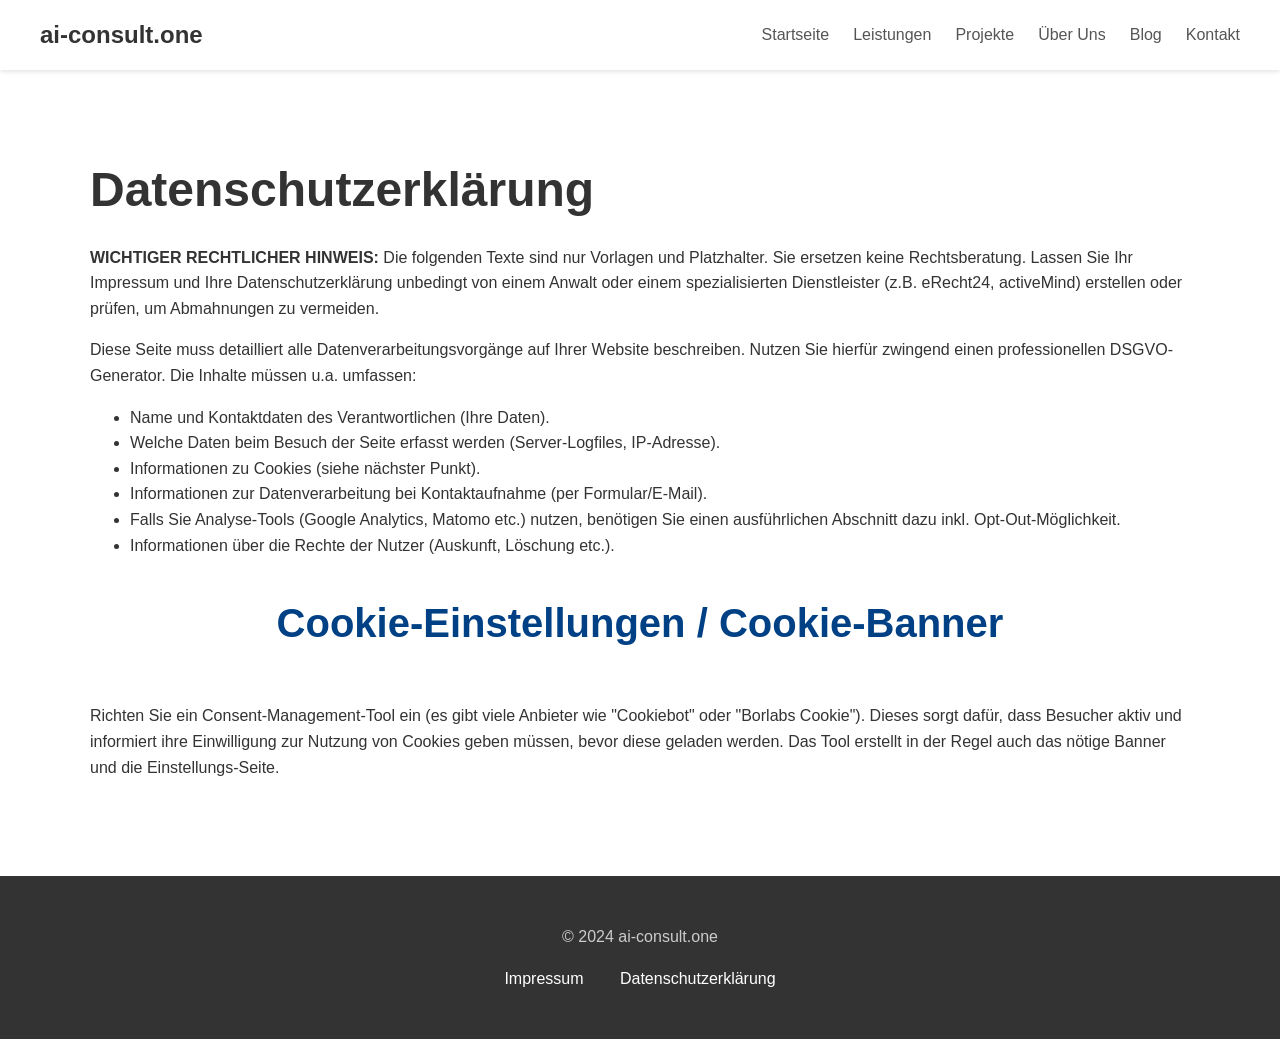
==== datenschutz.html @ 8552af0c "feat: Create initial website for ai-consult.one This commit introduces the complete initial version " ====
<!DOCTYPE html>
<html lang="de">
<head>
    <meta charset="UTF-8">
    <meta name="viewport" content="width=device-width, initial-scale=1.0">
    <title>Datenschutzerklärung - ai-consult.one</title>
    <link rel="stylesheet" href="style.css">
</head>
<body class="legal-page">
    <header>
        <nav>
            <div class="logo"><a href="index.html">ai-consult.one</a></div>
            <ul>
                <li><a href="index.html#home">Startseite</a></li>
                <li><a href="index.html#services">Leistungen</a></li>
                <li><a href="index.html#projects">Projekte</a></li>
                <li><a href="index.html#about">Über Uns</a></li>
                <li><a href="index.html#blog">Blog</a></li>
                <li><a href="index.html#contact">Kontakt</a></li>
            </ul>
        </nav>
    </header>

    <main>
        <section>
            <h1>Datenschutzerklärung</h1>
            <p><strong>WICHTIGER RECHTLICHER HINWEIS:</strong> Die folgenden Texte sind nur Vorlagen und Platzhalter. Sie ersetzen keine Rechtsberatung. Lassen Sie Ihr Impressum und Ihre Datenschutzerklärung unbedingt von einem Anwalt oder einem spezialisierten Dienstleister (z.B. eRecht24, activeMind) erstellen oder prüfen, um Abmahnungen zu vermeiden.</p>

            <p>Diese Seite muss detailliert alle Datenverarbeitungsvorgänge auf Ihrer Website beschreiben. Nutzen Sie hierfür zwingend einen professionellen DSGVO-Generator. Die Inhalte müssen u.a. umfassen:</p>
            <ul>
                <li>Name und Kontaktdaten des Verantwortlichen (Ihre Daten).</li>
                <li>Welche Daten beim Besuch der Seite erfasst werden (Server-Logfiles, IP-Adresse).</li>
                <li>Informationen zu Cookies (siehe nächster Punkt).</li>
                <li>Informationen zur Datenverarbeitung bei Kontaktaufnahme (per Formular/E-Mail).</li>
                <li>Falls Sie Analyse-Tools (Google Analytics, Matomo etc.) nutzen, benötigen Sie einen ausführlichen Abschnitt dazu inkl. Opt-Out-Möglichkeit.</li>
                <li>Informationen über die Rechte der Nutzer (Auskunft, Löschung etc.).</li>
            </ul>

            <h2>Cookie-Einstellungen / Cookie-Banner</h2>
            <p>Richten Sie ein Consent-Management-Tool ein (es gibt viele Anbieter wie "Cookiebot" oder "Borlabs Cookie"). Dieses sorgt dafür, dass Besucher aktiv und informiert ihre Einwilligung zur Nutzung von Cookies geben müssen, bevor diese geladen werden. Das Tool erstellt in der Regel auch das nötige Banner und die Einstellungs-Seite.</p>
        </section>
    </main>

    <footer>
        <p>&copy; 2024 ai-consult.one</p>
        <ul>
            <li><a href="impressum.html">Impressum</a></li>
            <li><a href="datenschutz.html">Datenschutzerklärung</a></li>
        </ul>
    </footer>
</body>
</html>
---- style.css ----
/* General Body Styles */
body {
    font-family: -apple-system, BlinkMacSystemFont, "Segoe UI", Roboto, "Helvetica Neue", Arial, sans-serif;
    margin: 0;
    line-height: 1.6;
    color: #333;
    background-color: #f4f4f4;
}

/* Header & Navigation */
header {
    background: #fff;
    color: #333;
    padding: 1rem 0;
    position: fixed;
    width: 100%;
    top: 0;
    z-index: 1000;
    box-shadow: 0 2px 4px rgba(0,0,0,0.1);
    transition: background-color 0.3s;
}

nav {
    display: flex;
    justify-content: space-between;
    align-items: center;
    max-width: 1200px;
    margin: auto;
    padding: 0 2rem;
}

nav .logo {
    font-size: 1.5rem;
    font-weight: bold;
}

nav .logo a {
    color: #333;
    text-decoration: none;
}

nav ul {
    list-style: none;
    display: flex;
    gap: 1.5rem;
    margin: 0;
    padding: 0;
}

nav ul li a {
    color: #555;
    text-decoration: none;
    font-weight: 500;
    transition: color 0.3s;
}

nav ul li a:hover {
    color: #007bff;
}

/* Main Content */
main {
    padding-top: 80px; /* Adjust for fixed header */
    background-color: #fff;
}

section {
    padding: 5rem 2rem;
    max-width: 1100px;
    margin: auto;
}

section:nth-of-type(even) {
    background-color: #f9f9f9;
}

h1 {
    font-size: 3rem;
    margin-bottom: 1rem;
}

h2 {
    font-size: 2.5rem;
    text-align: center;
    margin-bottom: 3rem;
    color: #004085;
}

h3 {
    font-size: 1.75rem;
    color: #333;
}

.sub-headline {
    font-size: 1.25rem;
    color: #555;
    max-width: 800px;
    margin: 0 auto 3rem auto;
    text-align: center;
}

/* Home Section Specifics */
#home {
    text-align: center;
}

.core-services {
    display: flex;
    gap: 2rem;
    justify-content: center;
    text-align: left;
    margin: 4rem 0;
}

.core-services .service {
    background: #fff;
    padding: 2rem;
    border-radius: 8px;
    box-shadow: 0 4px 12px rgba(0,0,0,0.08);
    flex: 1;
    max-width: 320px;
}

.core-services .service a {
    color: #007bff;
    text-decoration: none;
    font-weight: bold;
}

.social-proof {
    margin: 3rem 0;
    font-style: italic;
    color: #555;
}

.social-proof blockquote {
    font-size: 1.2rem;
    border-left: 3px solid #007bff;
    padding-left: 1.5rem;
    margin: 0 auto 1rem auto;
    max-width: 700px;
}

.social-proof .customer-logos {
    margin-top: 2rem;
    filter: grayscale(100%);
    opacity: 0.7;
}

.cta-button {
    display: inline-block;
    background: #007bff;
    color: #fff;
    padding: 1rem 2.5rem;
    text-decoration: none;
    border-radius: 5px;
    margin-top: 2rem;
    font-size: 1.1rem;
    font-weight: bold;
    transition: background-color 0.3s, transform 0.3s;
}

.cta-button:hover {
    background-color: #0056b3;
    transform: translateY(-2px);
}

/* Services Section */
#services .service-detail {
    margin-bottom: 3rem;
    padding: 2rem;
    background: #fff;
    border-radius: 5px;
}

/* Projects Section */
.case-study {
    background: #fff;
    padding: 2rem;
    border-left: 5px solid #007bff;
    border-radius: 5px;
}

.case-study p {
    margin-bottom: 0.5rem;
}

/* About Section */
#about .process ol {
    list-style-position: inside;
    padding-left: 0;
}

/* Blog Section */
#blog .blog-posts {
    display: flex;
    gap: 2rem;
    justify-content: center;
}

#blog .blog-posts article {
    background: #fff;
    padding: 1.5rem;
    border-radius: 5px;
    box-shadow: 0 2px 5px rgba(0,0,0,0.05);
    flex: 1;
}

/* Contact Section */
#contact {
    text-align: center;
}

/* Footer */
footer {
    background: #333;
    color: #ccc;
    text-align: center;
    padding: 2rem 0;
}

footer ul {
    list-style: none;
    padding: 0;
    margin-top: 1rem;
}

footer ul li {
    display: inline;
    margin: 0 1rem;
}

footer a {
    color: #fff;
    text-decoration: none;
    transition: color 0.3s;
}

footer a:hover {
    color: #007bff;
}

/* Styles for Impressum/Datenschutz */
body.legal-page main {
    background-color: #fff;
}
.legal-page section {
    padding-top: 2rem;
}
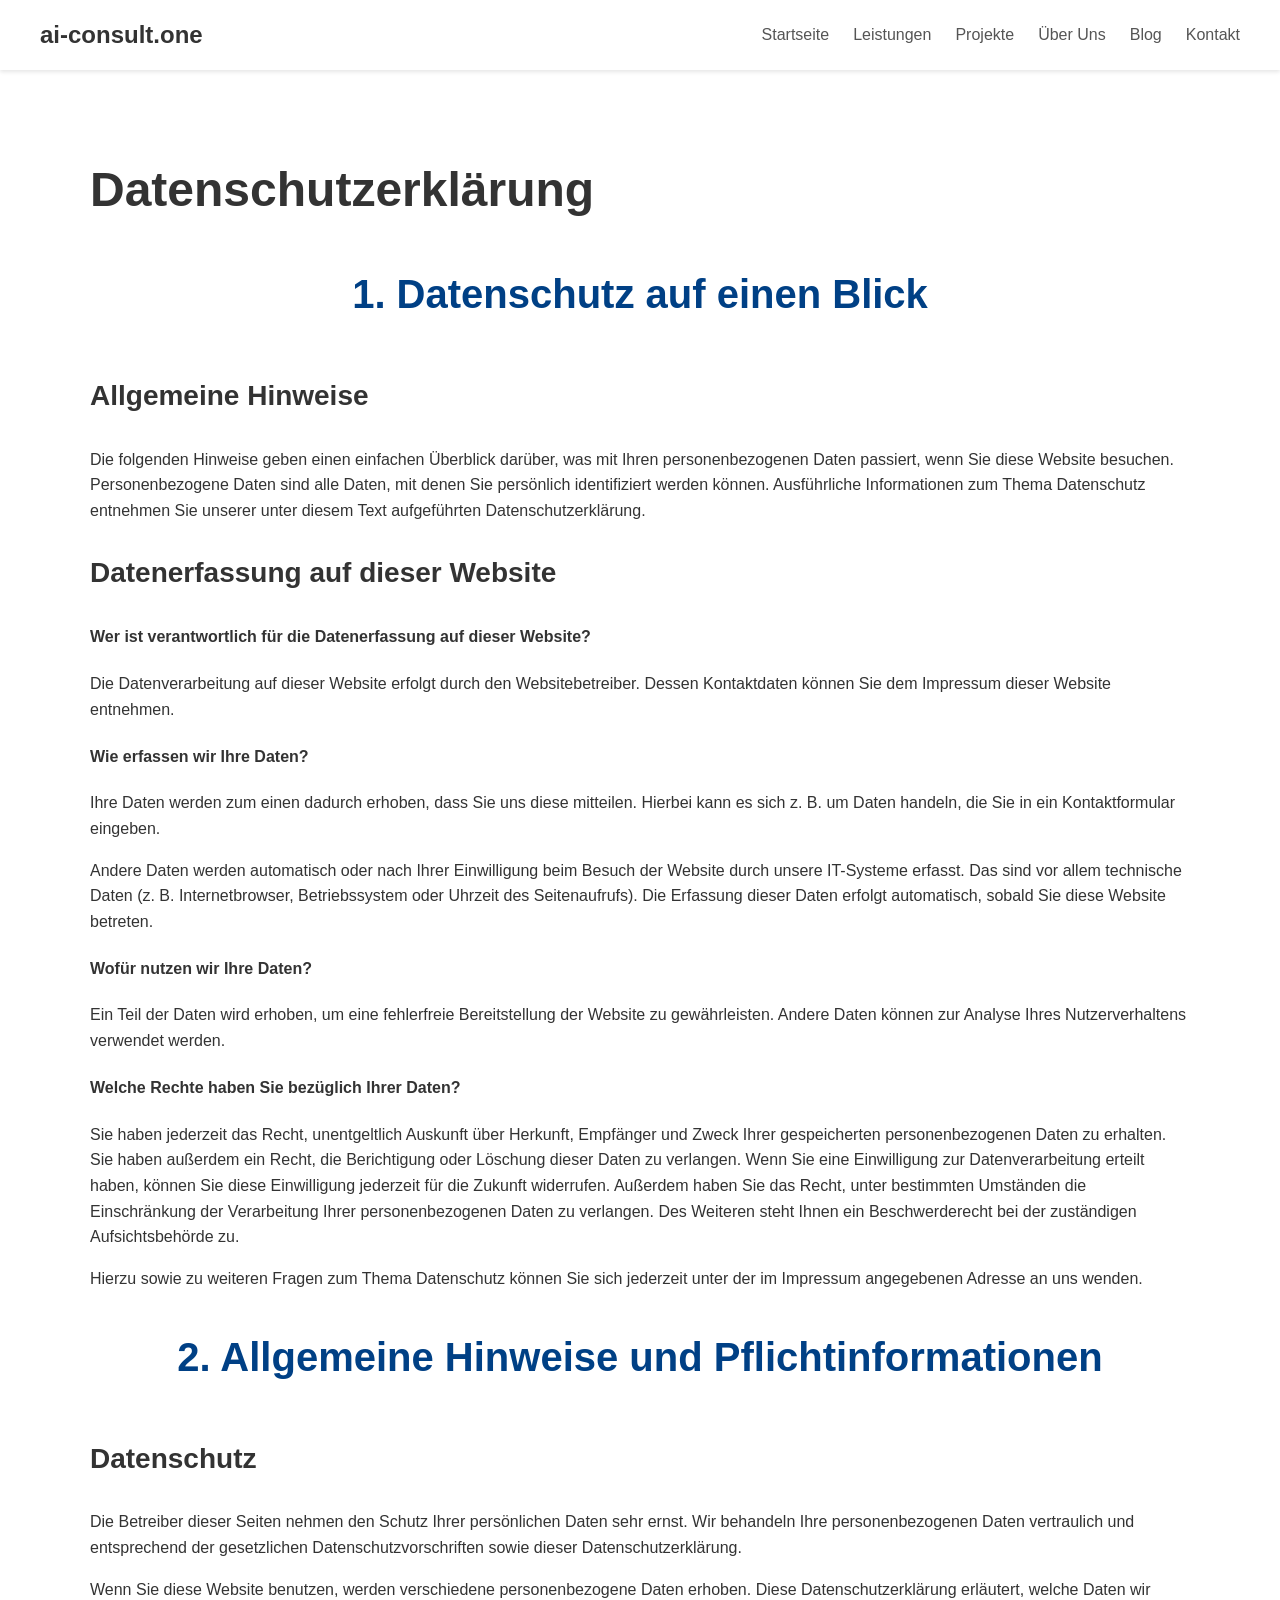
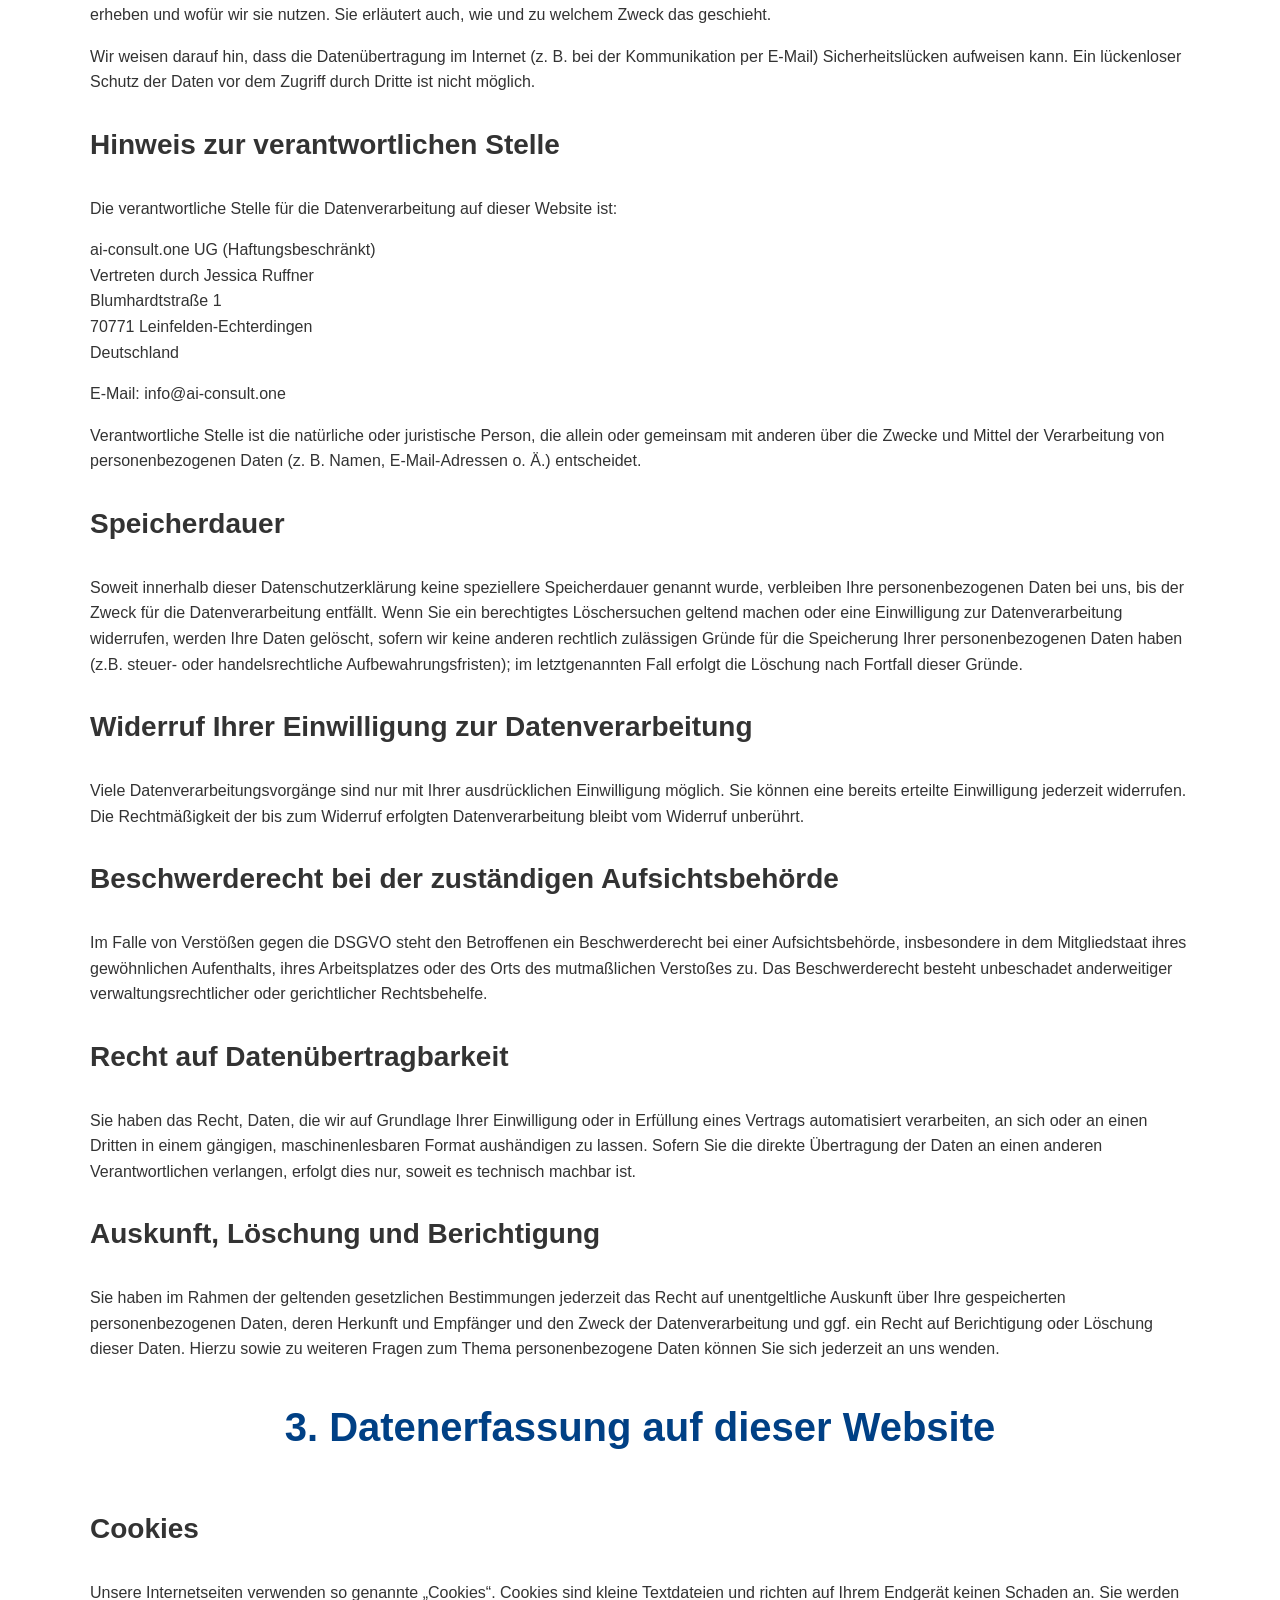
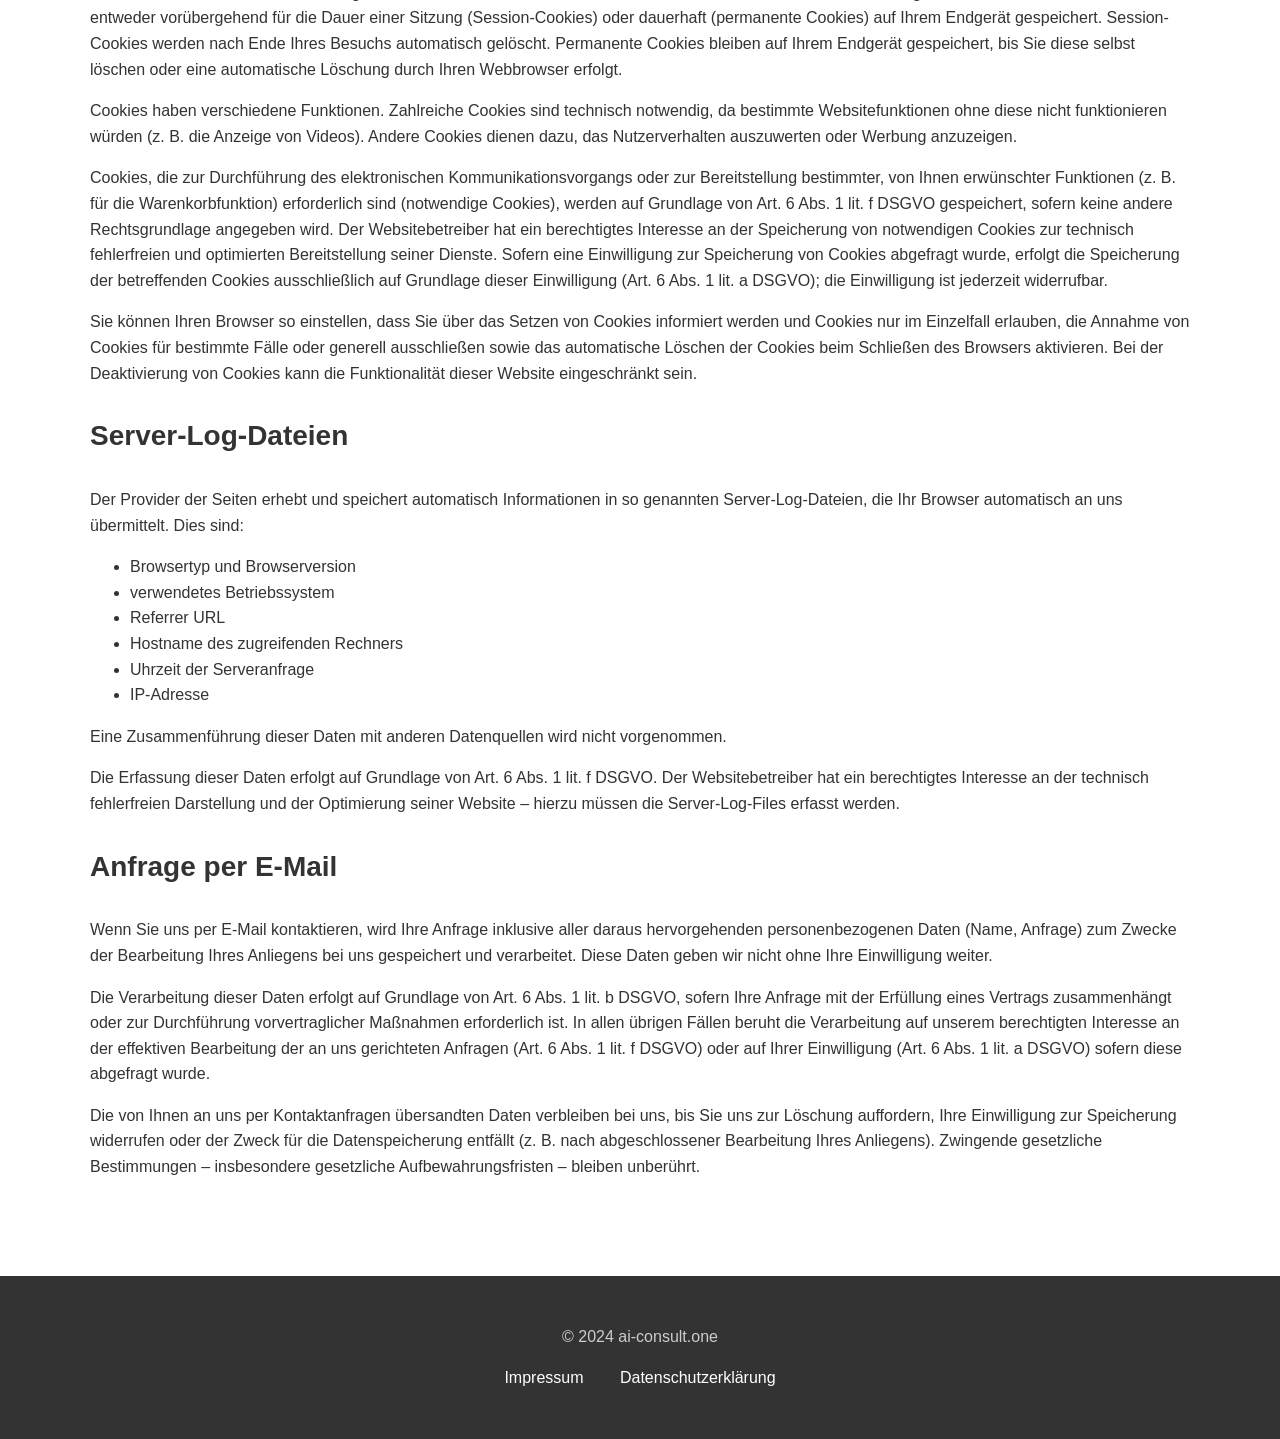
==== commit cdd6b02b: "feat: Implement cookie banner and privacy policy - Adds a cookie consent banner that appears for new" ====
--- a/datenschutz.html
+++ b/datenschutz.html
@@ -10,7 +10,7 @@
     <header>
         <nav>
             <div class="logo"><a href="index.html">ai-consult.one</a></div>
-            <ul>
+            <ul class="nav-links">
                 <li><a href="index.html#home">Startseite</a></li>
                 <li><a href="index.html#services">Leistungen</a></li>
                 <li><a href="index.html#projects">Projekte</a></li>
@@ -18,26 +18,94 @@
                 <li><a href="index.html#blog">Blog</a></li>
                 <li><a href="index.html#contact">Kontakt</a></li>
             </ul>
+            <button class="hamburger" id="hamburger-menu">
+                <span></span>
+                <span></span>
+                <span></span>
+            </button>
         </nav>
     </header>
 
     <main>
         <section>
             <h1>Datenschutzerklärung</h1>
-            <p><strong>WICHTIGER RECHTLICHER HINWEIS:</strong> Die folgenden Texte sind nur Vorlagen und Platzhalter. Sie ersetzen keine Rechtsberatung. Lassen Sie Ihr Impressum und Ihre Datenschutzerklärung unbedingt von einem Anwalt oder einem spezialisierten Dienstleister (z.B. eRecht24, activeMind) erstellen oder prüfen, um Abmahnungen zu vermeiden.</p>
 
-            <p>Diese Seite muss detailliert alle Datenverarbeitungsvorgänge auf Ihrer Website beschreiben. Nutzen Sie hierfür zwingend einen professionellen DSGVO-Generator. Die Inhalte müssen u.a. umfassen:</p>
+            <h2>1. Datenschutz auf einen Blick</h2>
+            <h3>Allgemeine Hinweise</h3>
+            <p>Die folgenden Hinweise geben einen einfachen Überblick darüber, was mit Ihren personenbezogenen Daten passiert, wenn Sie diese Website besuchen. Personenbezogene Daten sind alle Daten, mit denen Sie persönlich identifiziert werden können. Ausführliche Informationen zum Thema Datenschutz entnehmen Sie unserer unter diesem Text aufgeführten Datenschutzerklärung.</p>
+
+            <h3>Datenerfassung auf dieser Website</h3>
+            <h4>Wer ist verantwortlich für die Datenerfassung auf dieser Website?</h4>
+            <p>Die Datenverarbeitung auf dieser Website erfolgt durch den Websitebetreiber. Dessen Kontaktdaten können Sie dem Impressum dieser Website entnehmen.</p>
+
+            <h4>Wie erfassen wir Ihre Daten?</h4>
+            <p>Ihre Daten werden zum einen dadurch erhoben, dass Sie uns diese mitteilen. Hierbei kann es sich z. B. um Daten handeln, die Sie in ein Kontaktformular eingeben.</p>
+            <p>Andere Daten werden automatisch oder nach Ihrer Einwilligung beim Besuch der Website durch unsere IT-Systeme erfasst. Das sind vor allem technische Daten (z. B. Internetbrowser, Betriebssystem oder Uhrzeit des Seitenaufrufs). Die Erfassung dieser Daten erfolgt automatisch, sobald Sie diese Website betreten.</p>
+
+            <h4>Wofür nutzen wir Ihre Daten?</h4>
+            <p>Ein Teil der Daten wird erhoben, um eine fehlerfreie Bereitstellung der Website zu gewährleisten. Andere Daten können zur Analyse Ihres Nutzerverhaltens verwendet werden.</p>
+
+            <h4>Welche Rechte haben Sie bezüglich Ihrer Daten?</h4>
+            <p>Sie haben jederzeit das Recht, unentgeltlich Auskunft über Herkunft, Empfänger und Zweck Ihrer gespeicherten personenbezogenen Daten zu erhalten. Sie haben außerdem ein Recht, die Berichtigung oder Löschung dieser Daten zu verlangen. Wenn Sie eine Einwilligung zur Datenverarbeitung erteilt haben, können Sie diese Einwilligung jederzeit für die Zukunft widerrufen. Außerdem haben Sie das Recht, unter bestimmten Umständen die Einschränkung der Verarbeitung Ihrer personenbezogenen Daten zu verlangen. Des Weiteren steht Ihnen ein Beschwerderecht bei der zuständigen Aufsichtsbehörde zu.</p>
+            <p>Hierzu sowie zu weiteren Fragen zum Thema Datenschutz können Sie sich jederzeit unter der im Impressum angegebenen Adresse an uns wenden.</p>
+
+            <h2>2. Allgemeine Hinweise und Pflicht­informationen</h2>
+            <h3>Datenschutz</h3>
+            <p>Die Betreiber dieser Seiten nehmen den Schutz Ihrer persönlichen Daten sehr ernst. Wir behandeln Ihre personenbezogenen Daten vertraulich und entsprechend der gesetzlichen Datenschutzvorschriften sowie dieser Datenschutzerklärung.</p>
+            <p>Wenn Sie diese Website benutzen, werden verschiedene personenbezogene Daten erhoben. Diese Datenschutzerklärung erläutert, welche Daten wir erheben und wofür wir sie nutzen. Sie erläutert auch, wie und zu welchem Zweck das geschieht.</p>
+            <p>Wir weisen darauf hin, dass die Datenübertragung im Internet (z. B. bei der Kommunikation per E-Mail) Sicherheitslücken aufweisen kann. Ein lückenloser Schutz der Daten vor dem Zugriff durch Dritte ist nicht möglich.</p>
+
+            <h3>Hinweis zur verantwortlichen Stelle</h3>
+            <p>Die verantwortliche Stelle für die Datenverarbeitung auf dieser Website ist:</p>
+            <p>
+                ai-consult.one UG (Haftungsbeschränkt)<br>
+                Vertreten durch Jessica Ruffner<br>
+                Blumhardtstraße 1<br>
+                70771 Leinfelden-Echterdingen<br>
+                Deutschland
+            </p>
+            <p>E-Mail: info@ai-consult.one</p>
+            <p>Verantwortliche Stelle ist die natürliche oder juristische Person, die allein oder gemeinsam mit anderen über die Zwecke und Mittel der Verarbeitung von personenbezogenen Daten (z. B. Namen, E-Mail-Adressen o. Ä.) entscheidet.</p>
+
+            <h3>Speicherdauer</h3>
+            <p>Soweit innerhalb dieser Datenschutzerklärung keine speziellere Speicherdauer genannt wurde, verbleiben Ihre personenbezogenen Daten bei uns, bis der Zweck für die Datenverarbeitung entfällt. Wenn Sie ein berechtigtes Löschersuchen geltend machen oder eine Einwilligung zur Datenverarbeitung widerrufen, werden Ihre Daten gelöscht, sofern wir keine anderen rechtlich zulässigen Gründe für die Speicherung Ihrer personenbezogenen Daten haben (z.B. steuer- oder handelsrechtliche Aufbewahrungsfristen); im letztgenannten Fall erfolgt die Löschung nach Fortfall dieser Gründe.</p>
+
+            <h3>Widerruf Ihrer Einwilligung zur Datenverarbeitung</h3>
+            <p>Viele Datenverarbeitungsvorgänge sind nur mit Ihrer ausdrücklichen Einwilligung möglich. Sie können eine bereits erteilte Einwilligung jederzeit widerrufen. Die Rechtmäßigkeit der bis zum Widerruf erfolgten Datenverarbeitung bleibt vom Widerruf unberührt.</p>
+
+            <h3>Beschwerderecht bei der zuständigen Aufsichtsbehörde</h3>
+            <p>Im Falle von Verstößen gegen die DSGVO steht den Betroffenen ein Beschwerderecht bei einer Aufsichtsbehörde, insbesondere in dem Mitgliedstaat ihres gewöhnlichen Aufenthalts, ihres Arbeitsplatzes oder des Orts des mutmaßlichen Verstoßes zu. Das Beschwerderecht besteht unbeschadet anderweitiger verwaltungsrechtlicher oder gerichtlicher Rechtsbehelfe.</p>
+
+            <h3>Recht auf Datenübertragbarkeit</h3>
+            <p>Sie haben das Recht, Daten, die wir auf Grundlage Ihrer Einwilligung oder in Erfüllung eines Vertrags automatisiert verarbeiten, an sich oder an einen Dritten in einem gängigen, maschinenlesbaren Format aushändigen zu lassen. Sofern Sie die direkte Übertragung der Daten an einen anderen Verantwortlichen verlangen, erfolgt dies nur, soweit es technisch machbar ist.</p>
+
+            <h3>Auskunft, Löschung und Berichtigung</h3>
+            <p>Sie haben im Rahmen der geltenden gesetzlichen Bestimmungen jederzeit das Recht auf unentgeltliche Auskunft über Ihre gespeicherten personenbezogenen Daten, deren Herkunft und Empfänger und den Zweck der Datenverarbeitung und ggf. ein Recht auf Berichtigung oder Löschung dieser Daten. Hierzu sowie zu weiteren Fragen zum Thema personenbezogene Daten können Sie sich jederzeit an uns wenden.</p>
+
+            <h2>3. Datenerfassung auf dieser Website</h2>
+            <h3>Cookies</h3>
+            <p>Unsere Internetseiten verwenden so genannte „Cookies“. Cookies sind kleine Textdateien und richten auf Ihrem Endgerät keinen Schaden an. Sie werden entweder vorübergehend für die Dauer einer Sitzung (Session-Cookies) oder dauerhaft (permanente Cookies) auf Ihrem Endgerät gespeichert. Session-Cookies werden nach Ende Ihres Besuchs automatisch gelöscht. Permanente Cookies bleiben auf Ihrem Endgerät gespeichert, bis Sie diese selbst löschen oder eine automatische Löschung durch Ihren Webbrowser erfolgt.</p>
+            <p>Cookies haben verschiedene Funktionen. Zahlreiche Cookies sind technisch notwendig, da bestimmte Websitefunktionen ohne diese nicht funktionieren würden (z. B. die Anzeige von Videos). Andere Cookies dienen dazu, das Nutzerverhalten auszuwerten oder Werbung anzuzeigen.</p>
+            <p>Cookies, die zur Durchführung des elektronischen Kommunikationsvorgangs oder zur Bereitstellung bestimmter, von Ihnen erwünschter Funktionen (z. B. für die Warenkorbfunktion) erforderlich sind (notwendige Cookies), werden auf Grundlage von Art. 6 Abs. 1 lit. f DSGVO gespeichert, sofern keine andere Rechtsgrundlage angegeben wird. Der Websitebetreiber hat ein berechtigtes Interesse an der Speicherung von notwendigen Cookies zur technisch fehlerfreien und optimierten Bereitstellung seiner Dienste. Sofern eine Einwilligung zur Speicherung von Cookies abgefragt wurde, erfolgt die Speicherung der betreffenden Cookies ausschließlich auf Grundlage dieser Einwilligung (Art. 6 Abs. 1 lit. a DSGVO); die Einwilligung ist jederzeit widerrufbar.</p>
+            <p>Sie können Ihren Browser so einstellen, dass Sie über das Setzen von Cookies informiert werden und Cookies nur im Einzelfall erlauben, die Annahme von Cookies für bestimmte Fälle oder generell ausschließen sowie das automatische Löschen der Cookies beim Schließen des Browsers aktivieren. Bei der Deaktivierung von Cookies kann die Funktionalität dieser Website eingeschränkt sein.</p>
+
+            <h3>Server-Log-Dateien</h3>
+            <p>Der Provider der Seiten erhebt und speichert automatisch Informationen in so genannten Server-Log-Dateien, die Ihr Browser automatisch an uns übermittelt. Dies sind:</p>
             <ul>
-                <li>Name und Kontaktdaten des Verantwortlichen (Ihre Daten).</li>
-                <li>Welche Daten beim Besuch der Seite erfasst werden (Server-Logfiles, IP-Adresse).</li>
-                <li>Informationen zu Cookies (siehe nächster Punkt).</li>
-                <li>Informationen zur Datenverarbeitung bei Kontaktaufnahme (per Formular/E-Mail).</li>
-                <li>Falls Sie Analyse-Tools (Google Analytics, Matomo etc.) nutzen, benötigen Sie einen ausführlichen Abschnitt dazu inkl. Opt-Out-Möglichkeit.</li>
-                <li>Informationen über die Rechte der Nutzer (Auskunft, Löschung etc.).</li>
+                <li>Browsertyp und Browserversion</li>
+                <li>verwendetes Betriebssystem</li>
+                <li>Referrer URL</li>
+                <li>Hostname des zugreifenden Rechners</li>
+                <li>Uhrzeit der Serveranfrage</li>
+                <li>IP-Adresse</li>
             </ul>
+            <p>Eine Zusammenführung dieser Daten mit anderen Datenquellen wird nicht vorgenommen.</p>
+            <p>Die Erfassung dieser Daten erfolgt auf Grundlage von Art. 6 Abs. 1 lit. f DSGVO. Der Websitebetreiber hat ein berechtigtes Interesse an der technisch fehlerfreien Darstellung und der Optimierung seiner Website – hierzu müssen die Server-Log-Files erfasst werden.</p>
 
-            <h2>Cookie-Einstellungen / Cookie-Banner</h2>
-            <p>Richten Sie ein Consent-Management-Tool ein (es gibt viele Anbieter wie "Cookiebot" oder "Borlabs Cookie"). Dieses sorgt dafür, dass Besucher aktiv und informiert ihre Einwilligung zur Nutzung von Cookies geben müssen, bevor diese geladen werden. Das Tool erstellt in der Regel auch das nötige Banner und die Einstellungs-Seite.</p>
+            <h3>Anfrage per E-Mail</h3>
+            <p>Wenn Sie uns per E-Mail kontaktieren, wird Ihre Anfrage inklusive aller daraus hervorgehenden personenbezogenen Daten (Name, Anfrage) zum Zwecke der Bearbeitung Ihres Anliegens bei uns gespeichert und verarbeitet. Diese Daten geben wir nicht ohne Ihre Einwilligung weiter.</p>
+            <p>Die Verarbeitung dieser Daten erfolgt auf Grundlage von Art. 6 Abs. 1 lit. b DSGVO, sofern Ihre Anfrage mit der Erfüllung eines Vertrags zusammenhängt oder zur Durchführung vorvertraglicher Maßnahmen erforderlich ist. In allen übrigen Fällen beruht die Verarbeitung auf unserem berechtigten Interesse an der effektiven Bearbeitung der an uns gerichteten Anfragen (Art. 6 Abs. 1 lit. f DSGVO) oder auf Ihrer Einwilligung (Art. 6 Abs. 1 lit. a DSGVO) sofern diese abgefragt wurde.</p>
+            <p>Die von Ihnen an uns per Kontaktanfragen übersandten Daten verbleiben bei uns, bis Sie uns zur Löschung auffordern, Ihre Einwilligung zur Speicherung widerrufen oder der Zweck für die Datenspeicherung entfällt (z. B. nach abgeschlossener Bearbeitung Ihres Anliegens). Zwingende gesetzliche Bestimmungen – insbesondere gesetzliche Aufbewahrungsfristen – bleiben unberührt.</p>
         </section>
     </main>
 
--- a/style.css
+++ b/style.css
@@ -247,3 +247,192 @@
 .legal-page section {
     padding-top: 2rem;
 }
+
+/* Custom Helper Classes */
+.text-center {
+    text-align: center;
+}
+
+.mb-3 {
+    margin-bottom: 3rem !important;
+}
+
+.mt-3 {
+    margin-top: 3rem !important;
+}
+
+/* Component-specific Styles */
+.flex-container {
+    display: flex;
+    gap: 2rem;
+    justify-content: center;
+    flex-wrap: wrap;
+}
+
+#projects .case-study {
+    flex: 1;
+    max-width: 400px;
+    border: 1px solid #ddd;
+    border-radius: 8px;
+    padding: 2rem;
+    box-shadow: 0 2px 5px rgba(0,0,0,0.05);
+}
+
+.process-list {
+    display: flex;
+    flex-wrap: wrap;
+    gap: 1rem;
+    list-style: none;
+    padding: 0;
+    justify-content: center;
+}
+
+.process-list li {
+    flex: 1;
+    min-width: 280px;
+    background: #f9f9f9;
+    padding: 1.5rem;
+    border-radius: 8px;
+    border: 1px solid #eee;
+}
+
+#about .process-list li {
+    max-width: 400px;
+}
+
+#contact .process-list li {
+    max-width: 320px;
+}
+
+.info-box {
+    background-color: #e9ecef;
+    padding: 1.5rem;
+    border-radius: 8px;
+    margin-top: 3rem;
+}
+
+.info-box p {
+    margin: 0;
+}
+
+
+/* Mobile Navigation Styles */
+.hamburger {
+    display: none;
+    cursor: pointer;
+    background: none;
+    border: none;
+    padding: 0;
+}
+
+.hamburger span {
+    display: block;
+    width: 25px;
+    height: 3px;
+    margin: 5px 0;
+    background-color: #333;
+    transition: all 0.3s ease-in-out;
+}
+
+/* Media Query for Mobile Responsiveness */
+@media (max-width: 768px) {
+    nav .nav-links {
+        display: none;
+        flex-direction: column;
+        width: 100%;
+        position: absolute;
+        top: 70px; /* Height of the header */
+        left: 0;
+        background-color: #fff;
+        box-shadow: 0 4px 8px rgba(0,0,0,0.1);
+    }
+
+    nav .nav-links.nav-active {
+        display: flex;
+    }
+
+    nav .nav-links li {
+        text-align: center;
+        padding: 1rem 0;
+        width: 100%;
+        border-top: 1px solid #f4f4f4;
+    }
+
+    nav .hamburger {
+        display: block;
+    }
+
+    /* Hamburger animation to 'X' */
+    .hamburger.is-active span:nth-child(1) {
+        transform: translateY(8px) rotate(45deg);
+    }
+    .hamburger.is-active span:nth-child(2) {
+        opacity: 0;
+    }
+    .hamburger.is-active span:nth-child(3) {
+        transform: translateY(-8px) rotate(-45deg);
+    }
+
+    /* General layout adjustments */
+    h1 {
+        font-size: 2.2rem;
+    }
+
+    h2 {
+        font-size: 2rem;
+    }
+
+    section {
+        padding: 3rem 1rem;
+    }
+
+    /* Stack multi-column elements */
+    .core-services,
+    #blog .blog-posts {
+        flex-direction: column;
+        gap: 1.5rem;
+    }
+}
+
+/* Cookie Banner */
+#cookie-banner {
+    position: fixed;
+    bottom: 0;
+    left: 0;
+    width: 100%;
+    background: #222;
+    color: #fff;
+    padding: 1.5rem;
+    text-align: center;
+    z-index: 1001;
+    display: none; /* Initially hidden */
+    box-shadow: 0 -2px 10px rgba(0,0,0,0.2);
+    align-items: center;
+    justify-content: center;
+}
+
+#cookie-banner p {
+    margin: 0 1rem 0 0;
+    display: inline-block;
+    max-width: 70%;
+}
+
+#cookie-banner a {
+    color: #007bff;
+    text-decoration: underline;
+}
+
+#cookie-banner button {
+    background: #007bff;
+    color: #fff;
+    border: none;
+    padding: 0.8rem 1.5rem;
+    border-radius: 5px;
+    cursor: pointer;
+    font-size: 1rem;
+    transition: background-color 0.3s;
+}
+
+#cookie-banner button:hover {
+    background-color: #0056b3;
+}
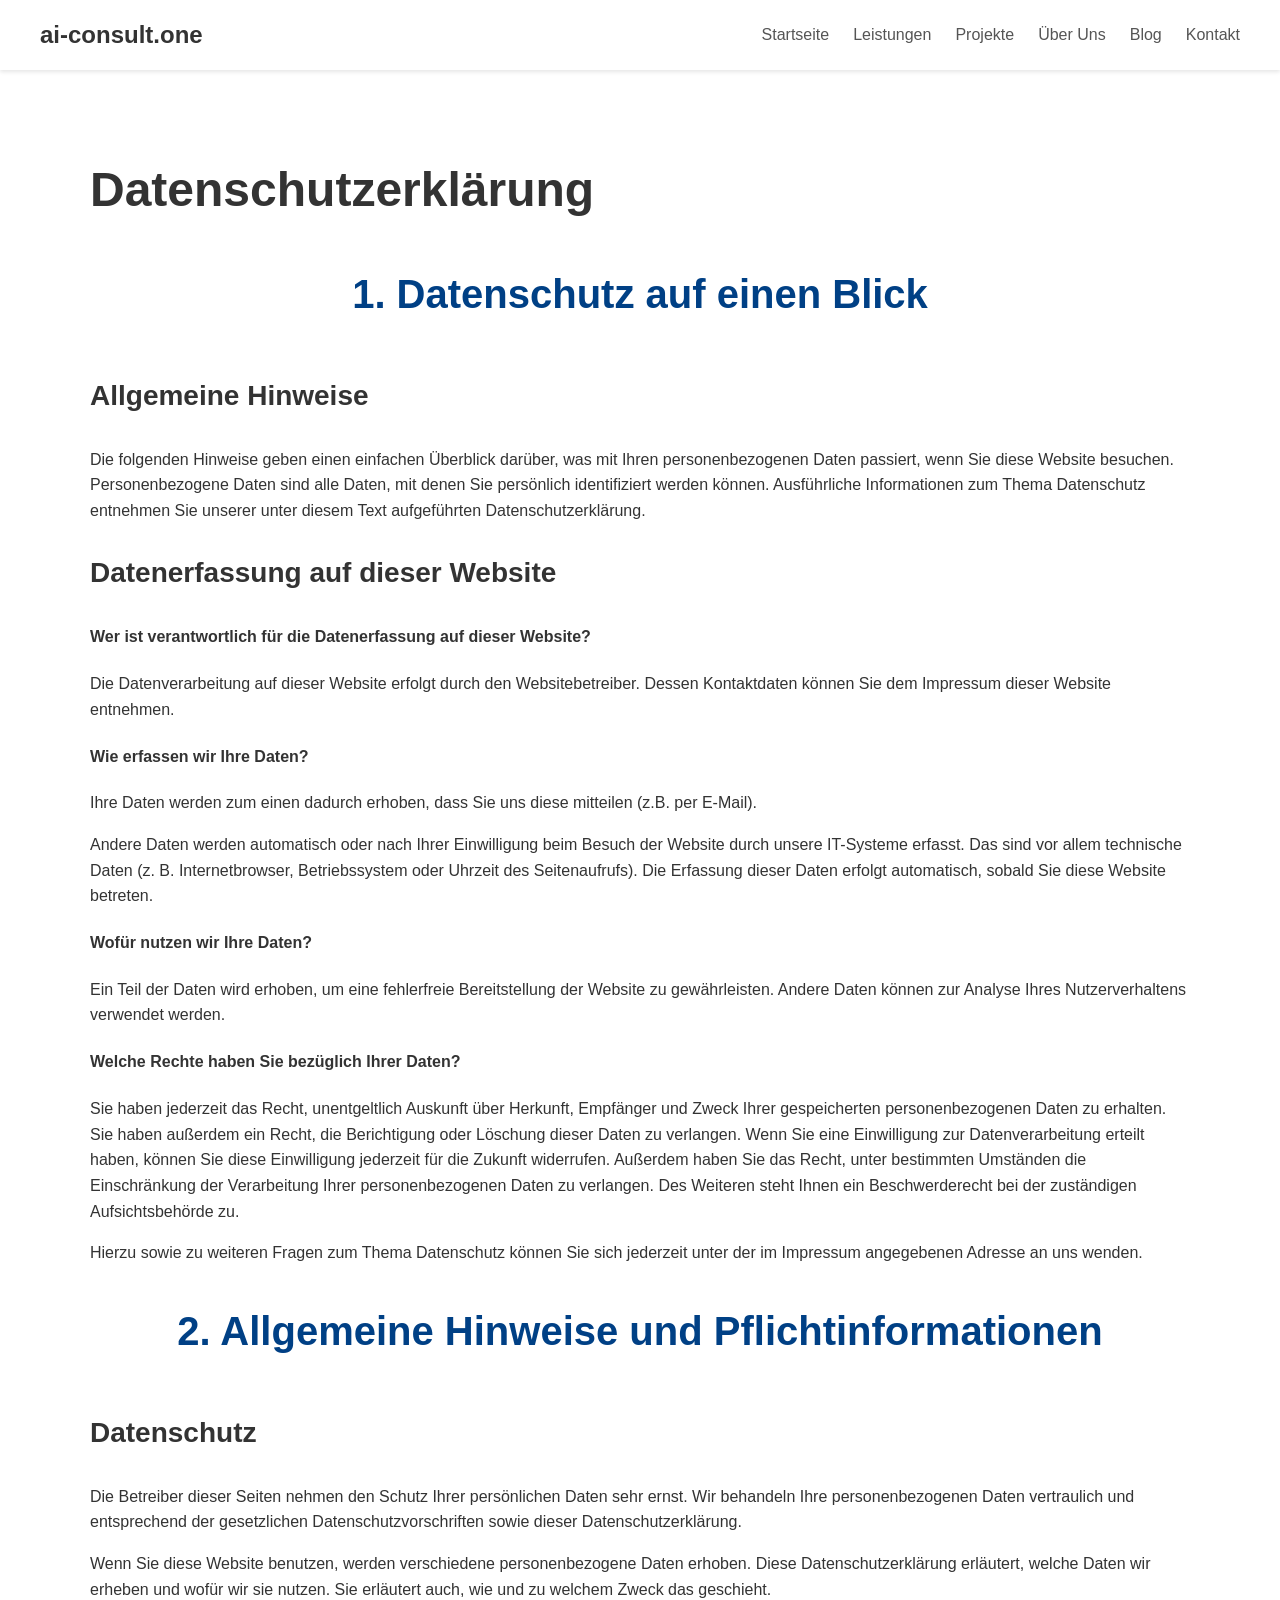
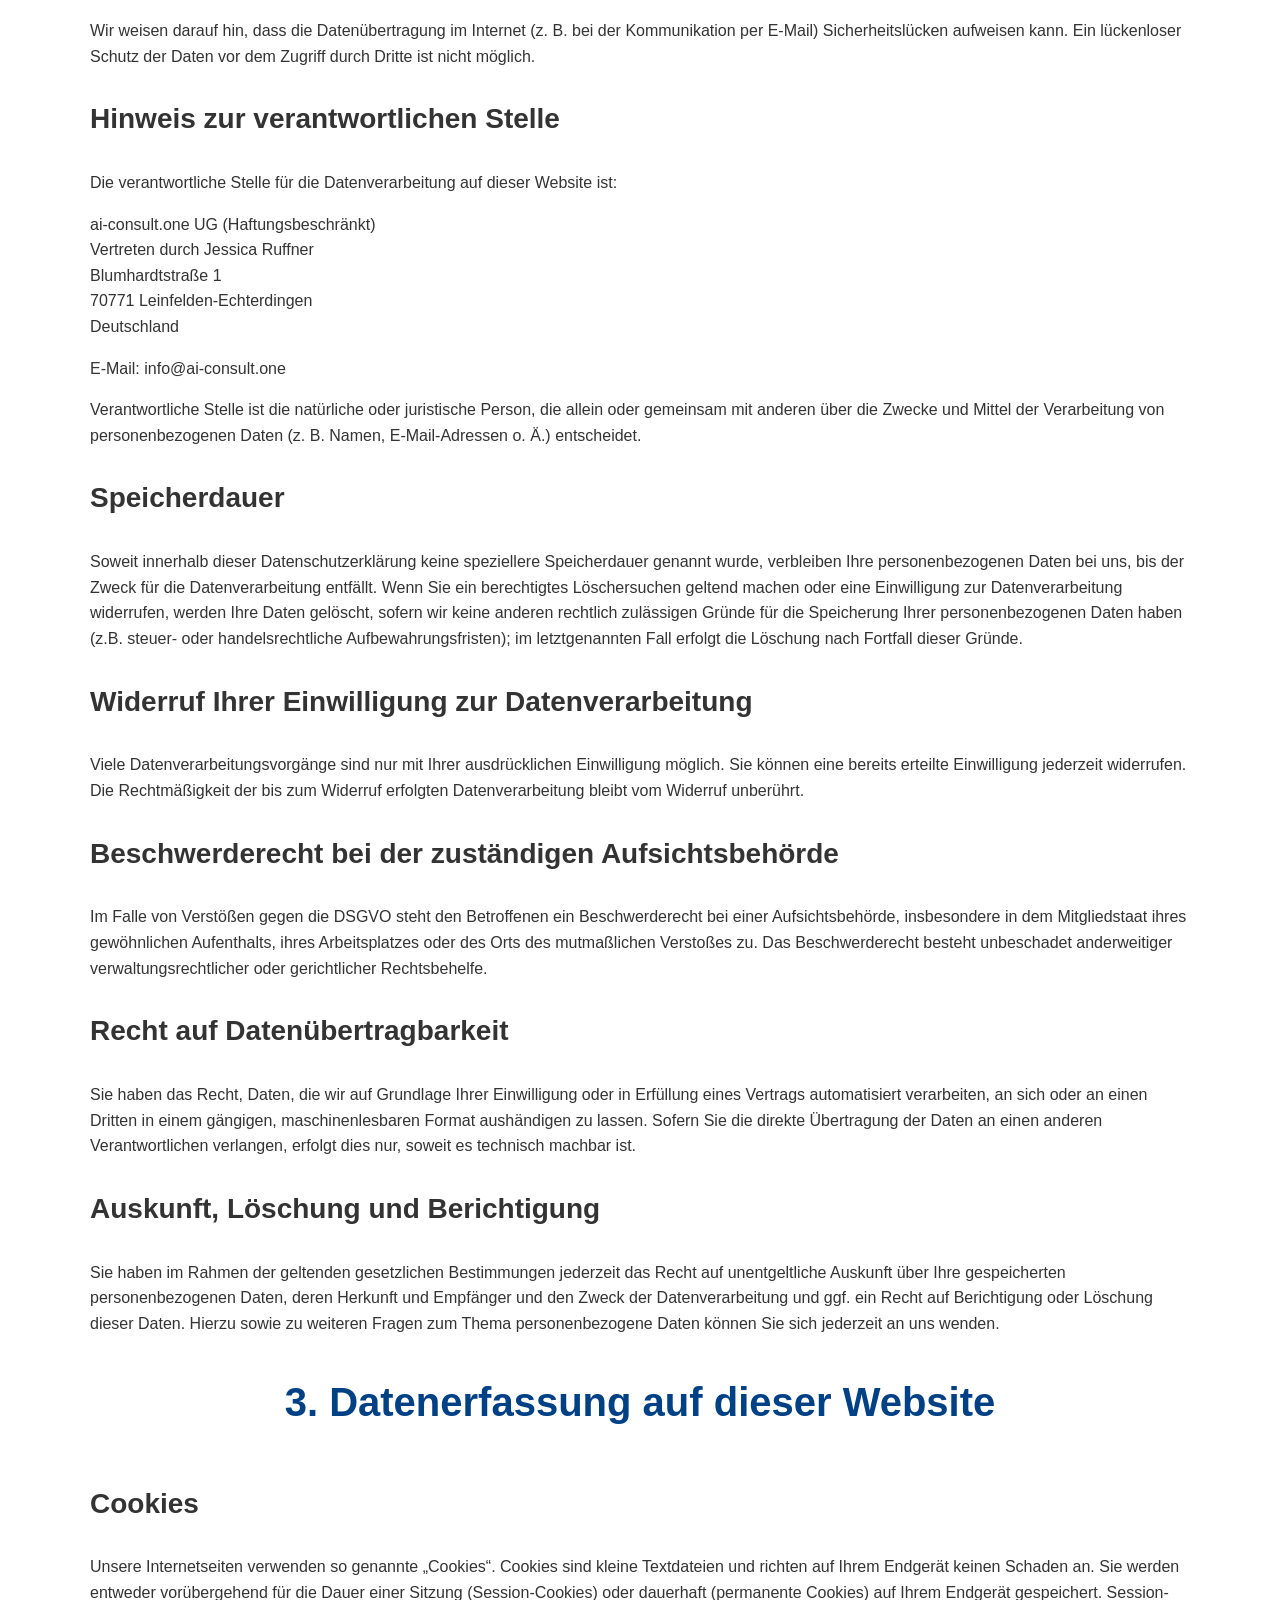
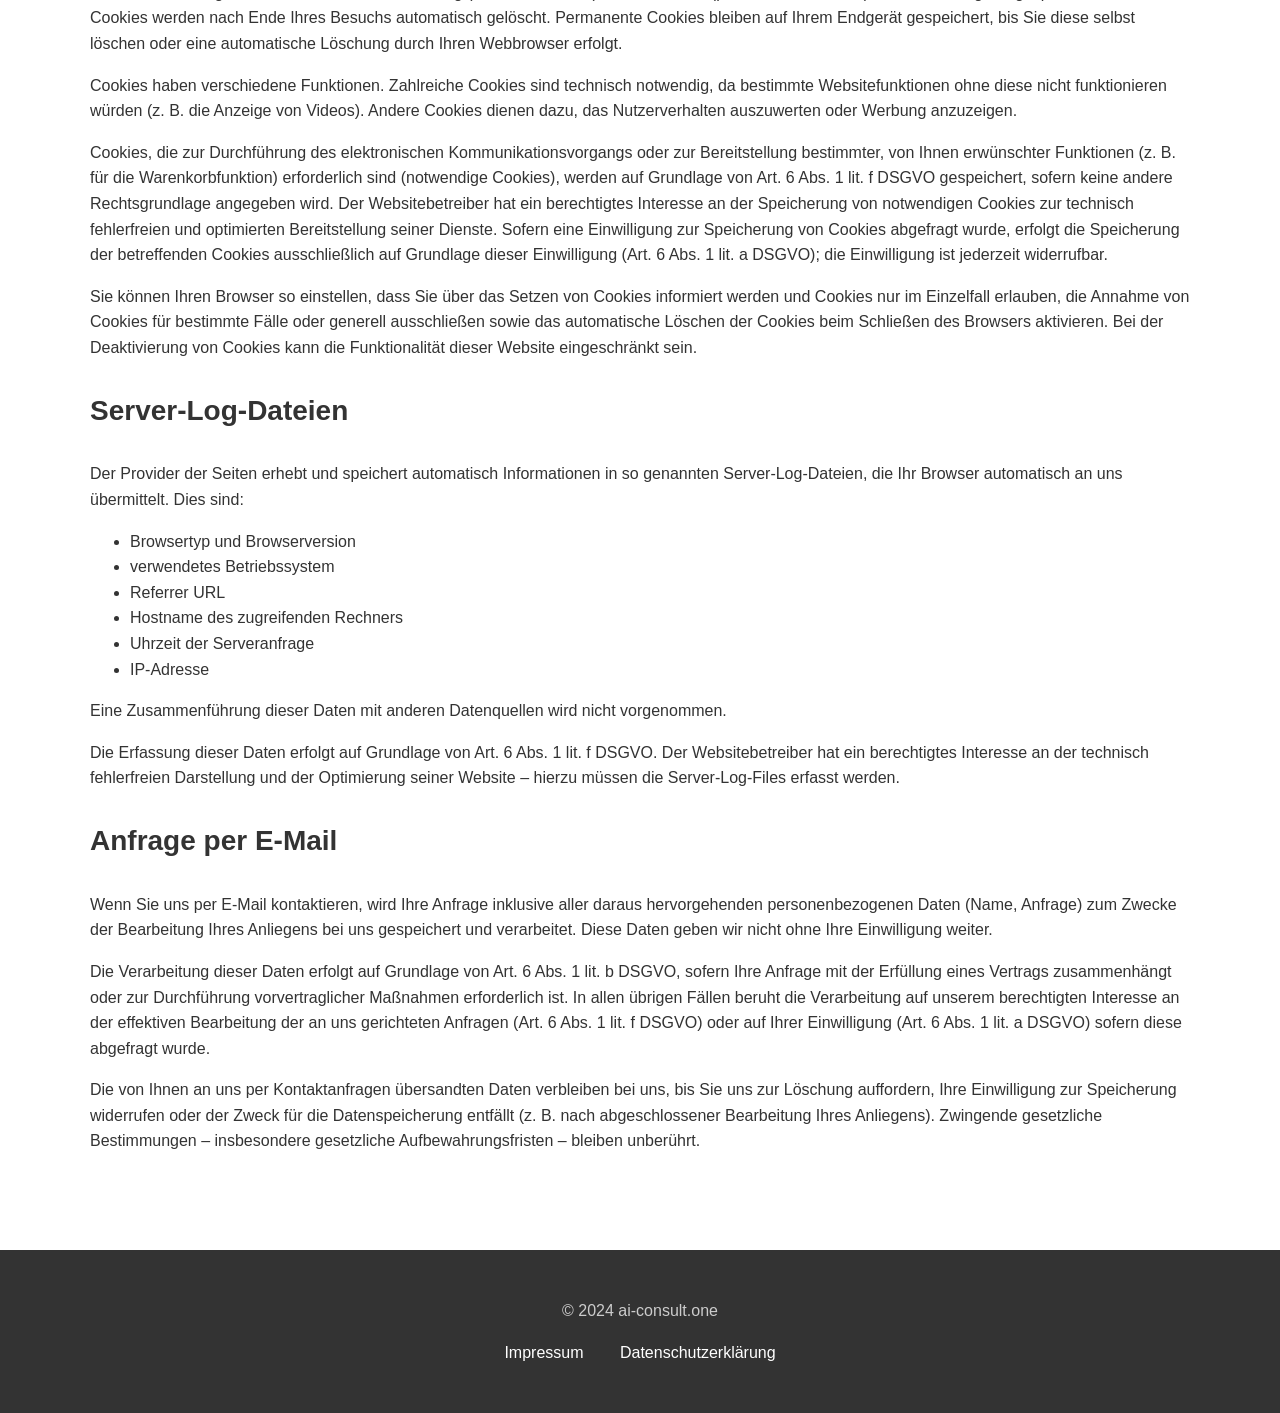
==== commit cbee88a6: "feat: Implement cookie banner and privacy policy - Adds a cookie consent banner that appears for new" ====
--- a/datenschutz.html
+++ b/datenschutz.html
@@ -39,7 +39,7 @@
             <p>Die Datenverarbeitung auf dieser Website erfolgt durch den Websitebetreiber. Dessen Kontaktdaten können Sie dem Impressum dieser Website entnehmen.</p>
 
             <h4>Wie erfassen wir Ihre Daten?</h4>
-            <p>Ihre Daten werden zum einen dadurch erhoben, dass Sie uns diese mitteilen. Hierbei kann es sich z. B. um Daten handeln, die Sie in ein Kontaktformular eingeben.</p>
+            <p>Ihre Daten werden zum einen dadurch erhoben, dass Sie uns diese mitteilen (z.B. per E-Mail). </p>
             <p>Andere Daten werden automatisch oder nach Ihrer Einwilligung beim Besuch der Website durch unsere IT-Systeme erfasst. Das sind vor allem technische Daten (z. B. Internetbrowser, Betriebssystem oder Uhrzeit des Seitenaufrufs). Die Erfassung dieser Daten erfolgt automatisch, sobald Sie diese Website betreten.</p>
 
             <h4>Wofür nutzen wir Ihre Daten?</h4>
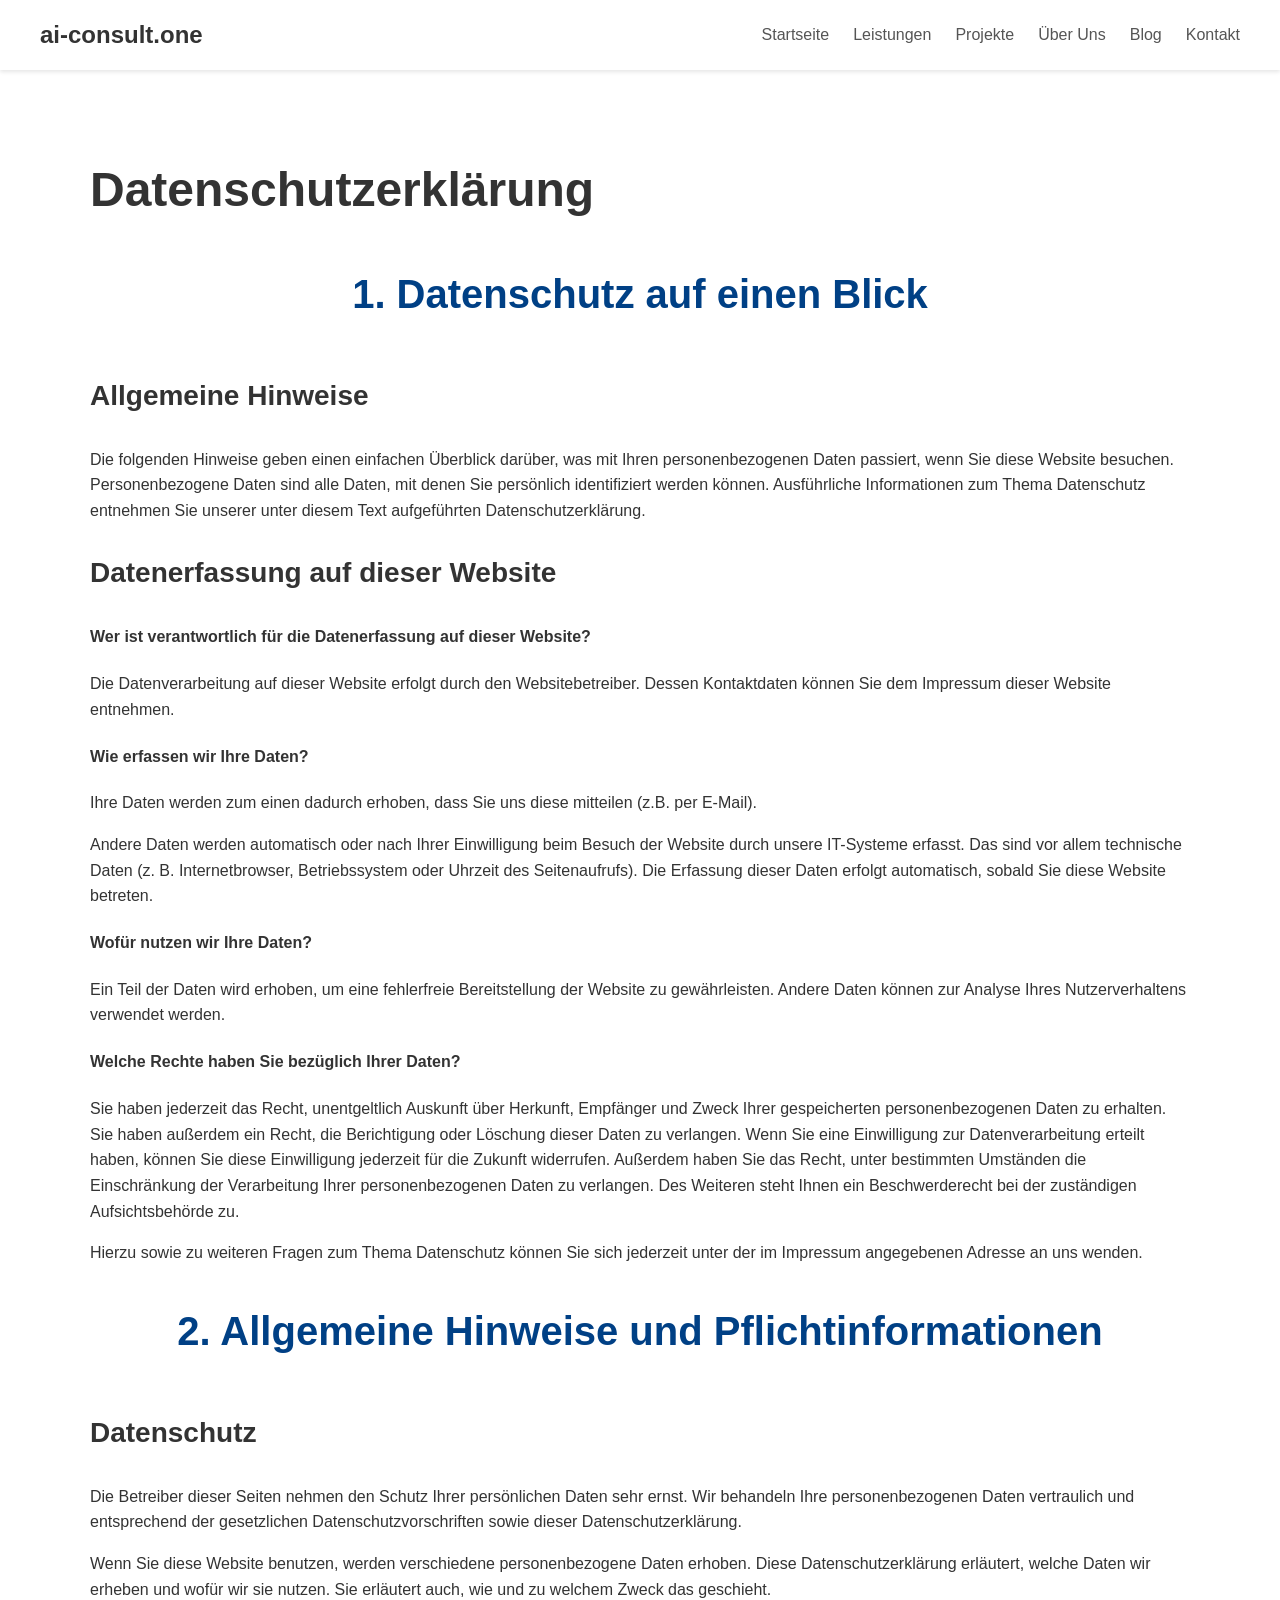
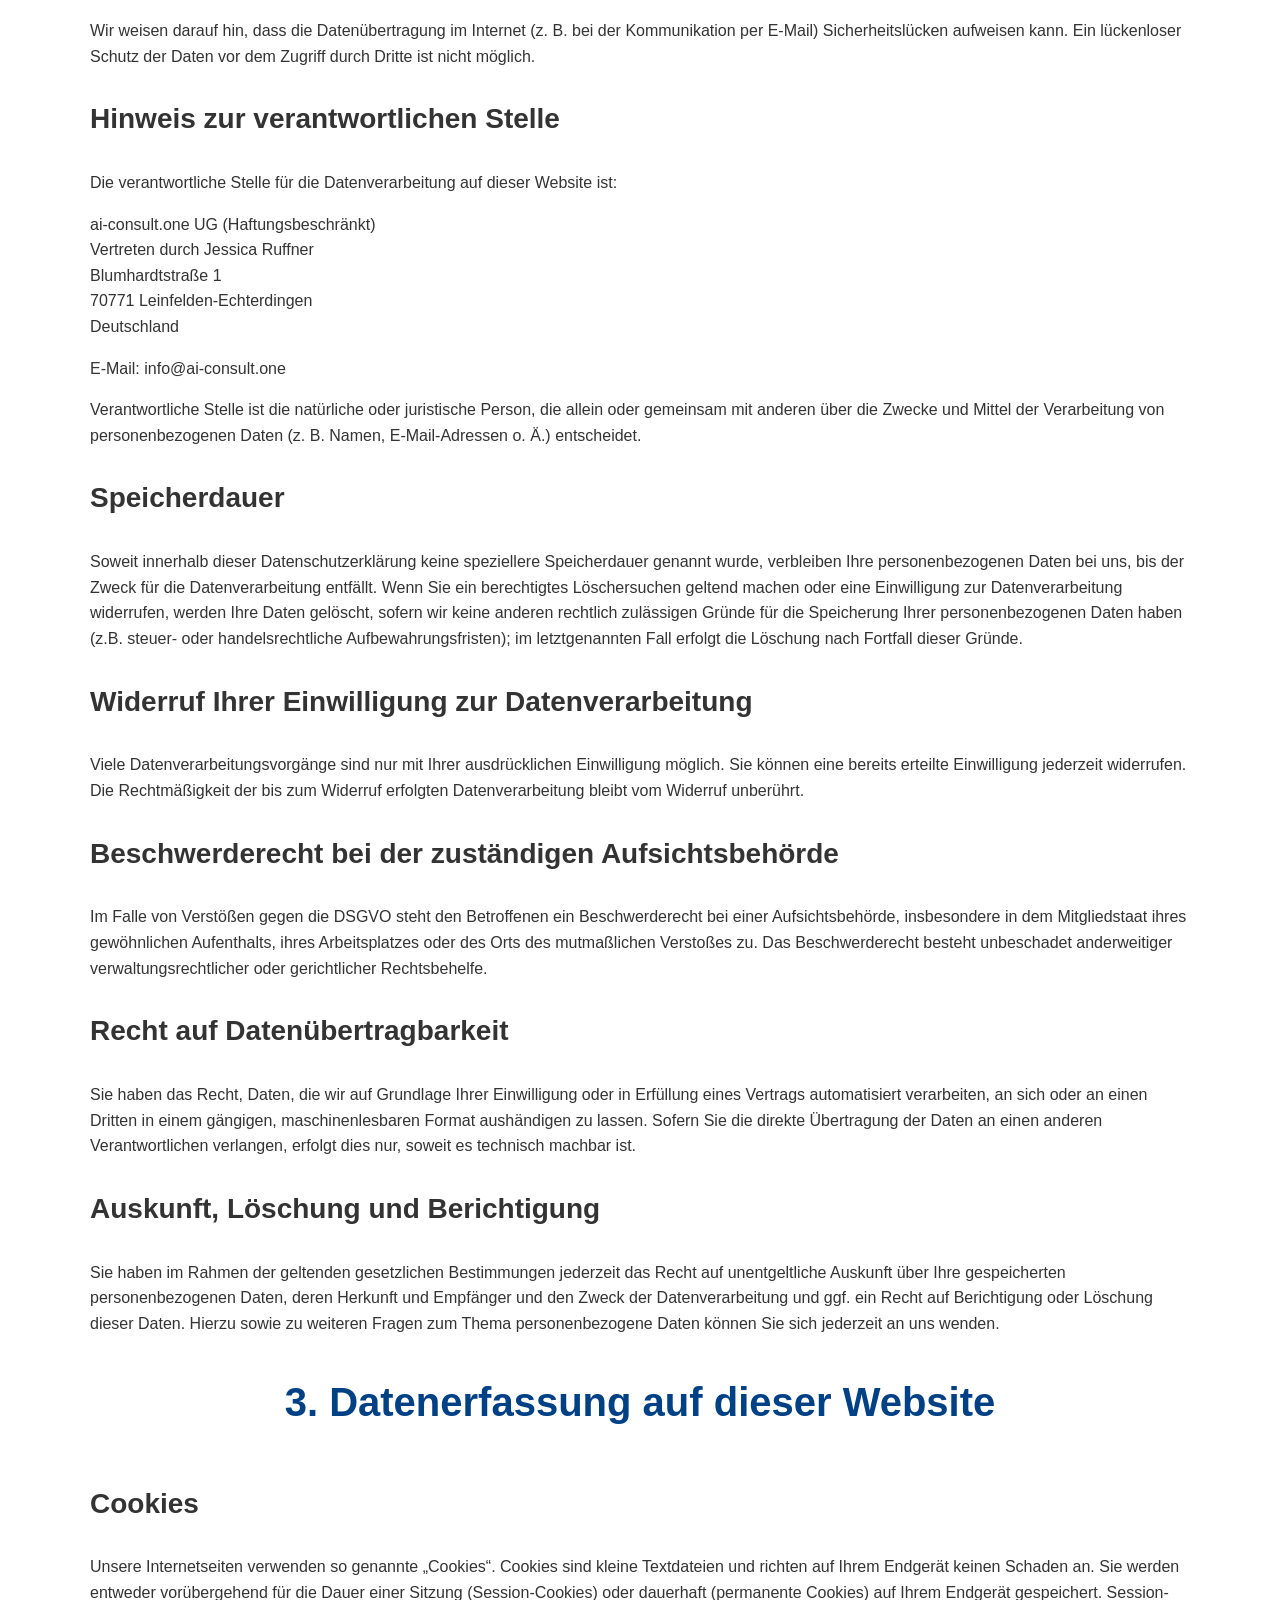
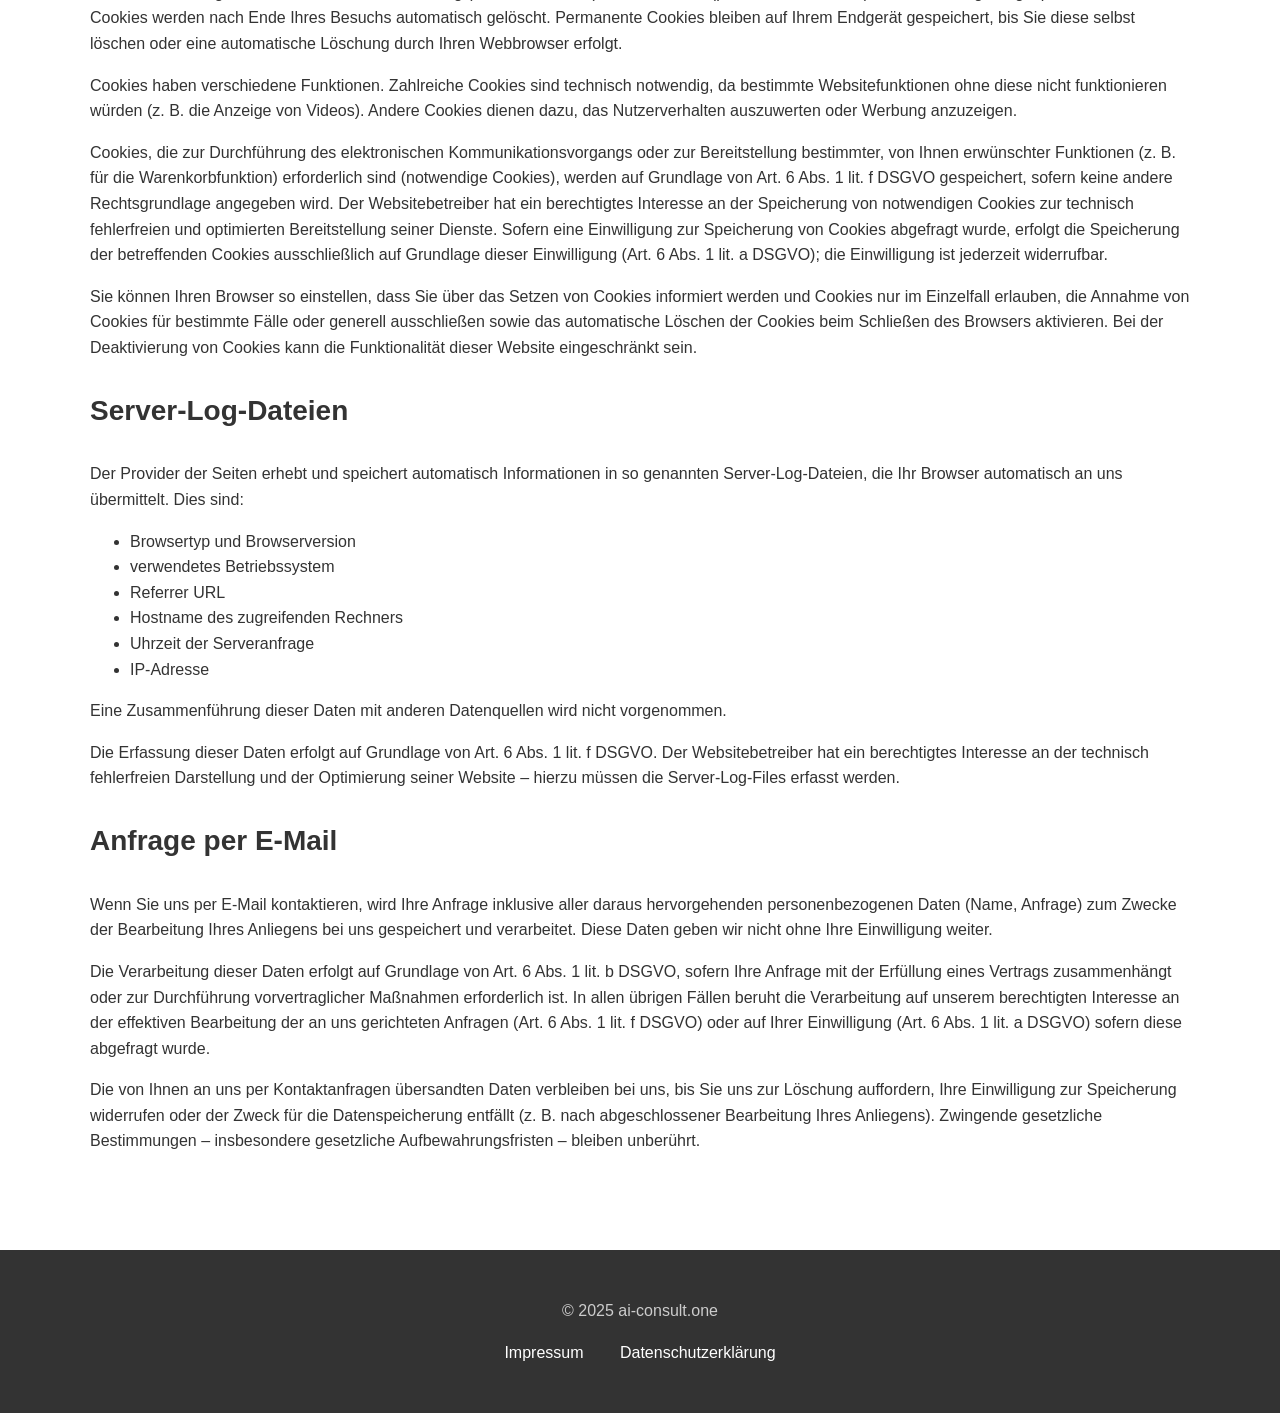
==== commit 627654ab: "inhaltliches update" ====
--- a/datenschutz.html
+++ b/datenschutz.html
@@ -110,7 +110,7 @@
     </main>
 
     <footer>
-        <p>&copy; 2024 ai-consult.one</p>
+        <p>&copy; 2025 ai-consult.one</p>
         <ul>
             <li><a href="impressum.html">Impressum</a></li>
             <li><a href="datenschutz.html">Datenschutzerklärung</a></li>
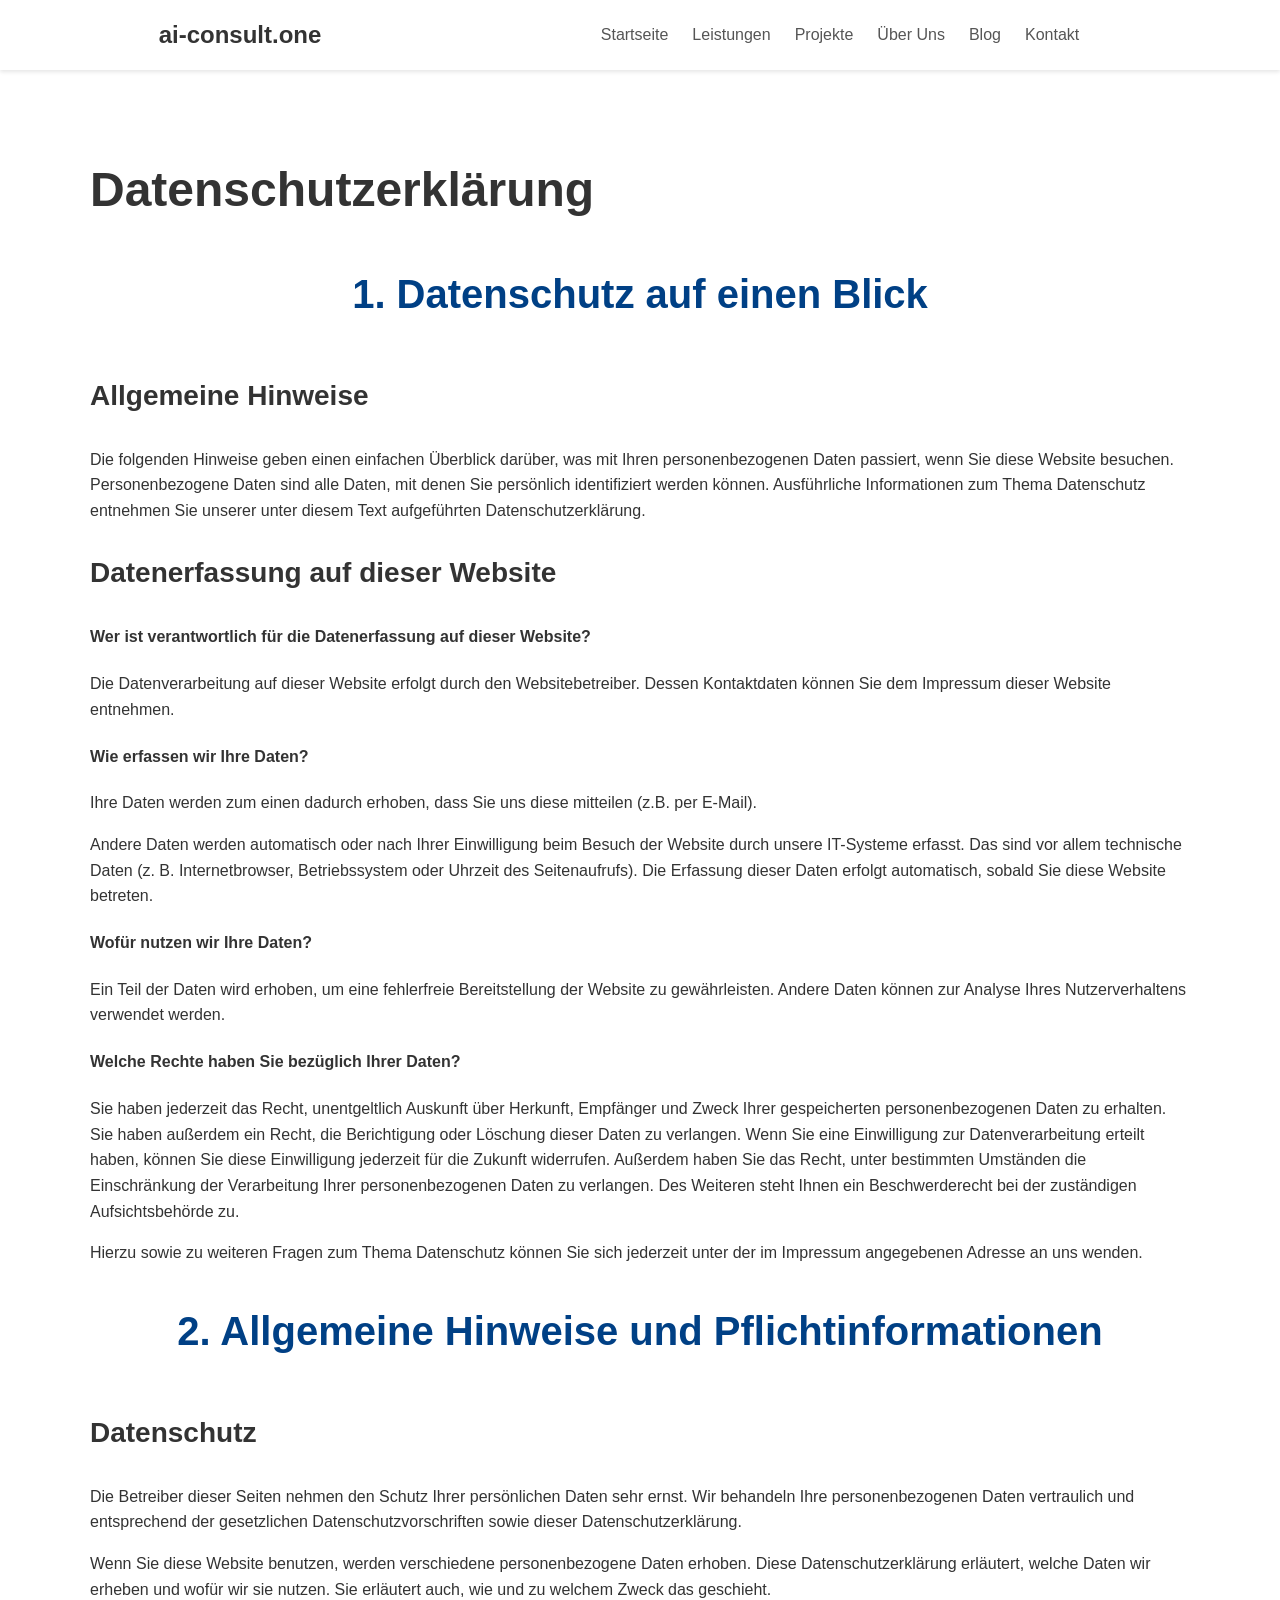
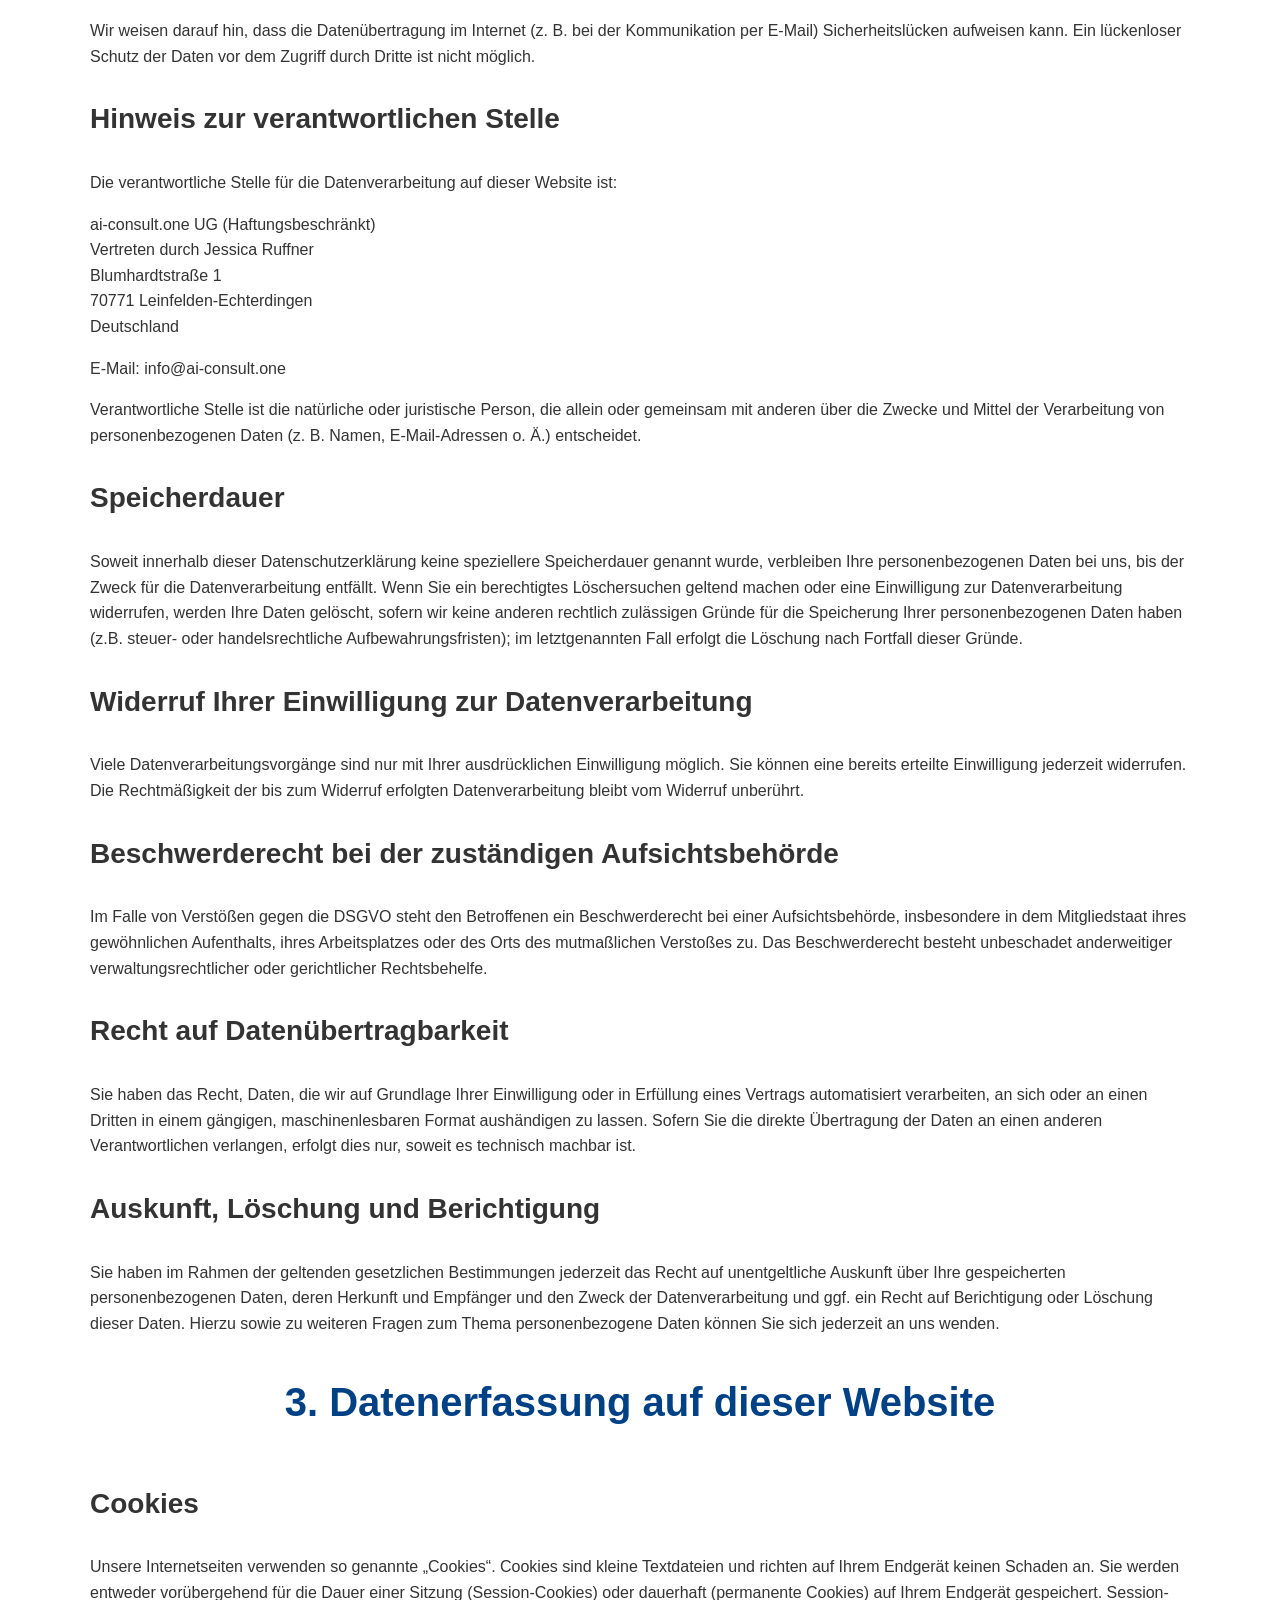
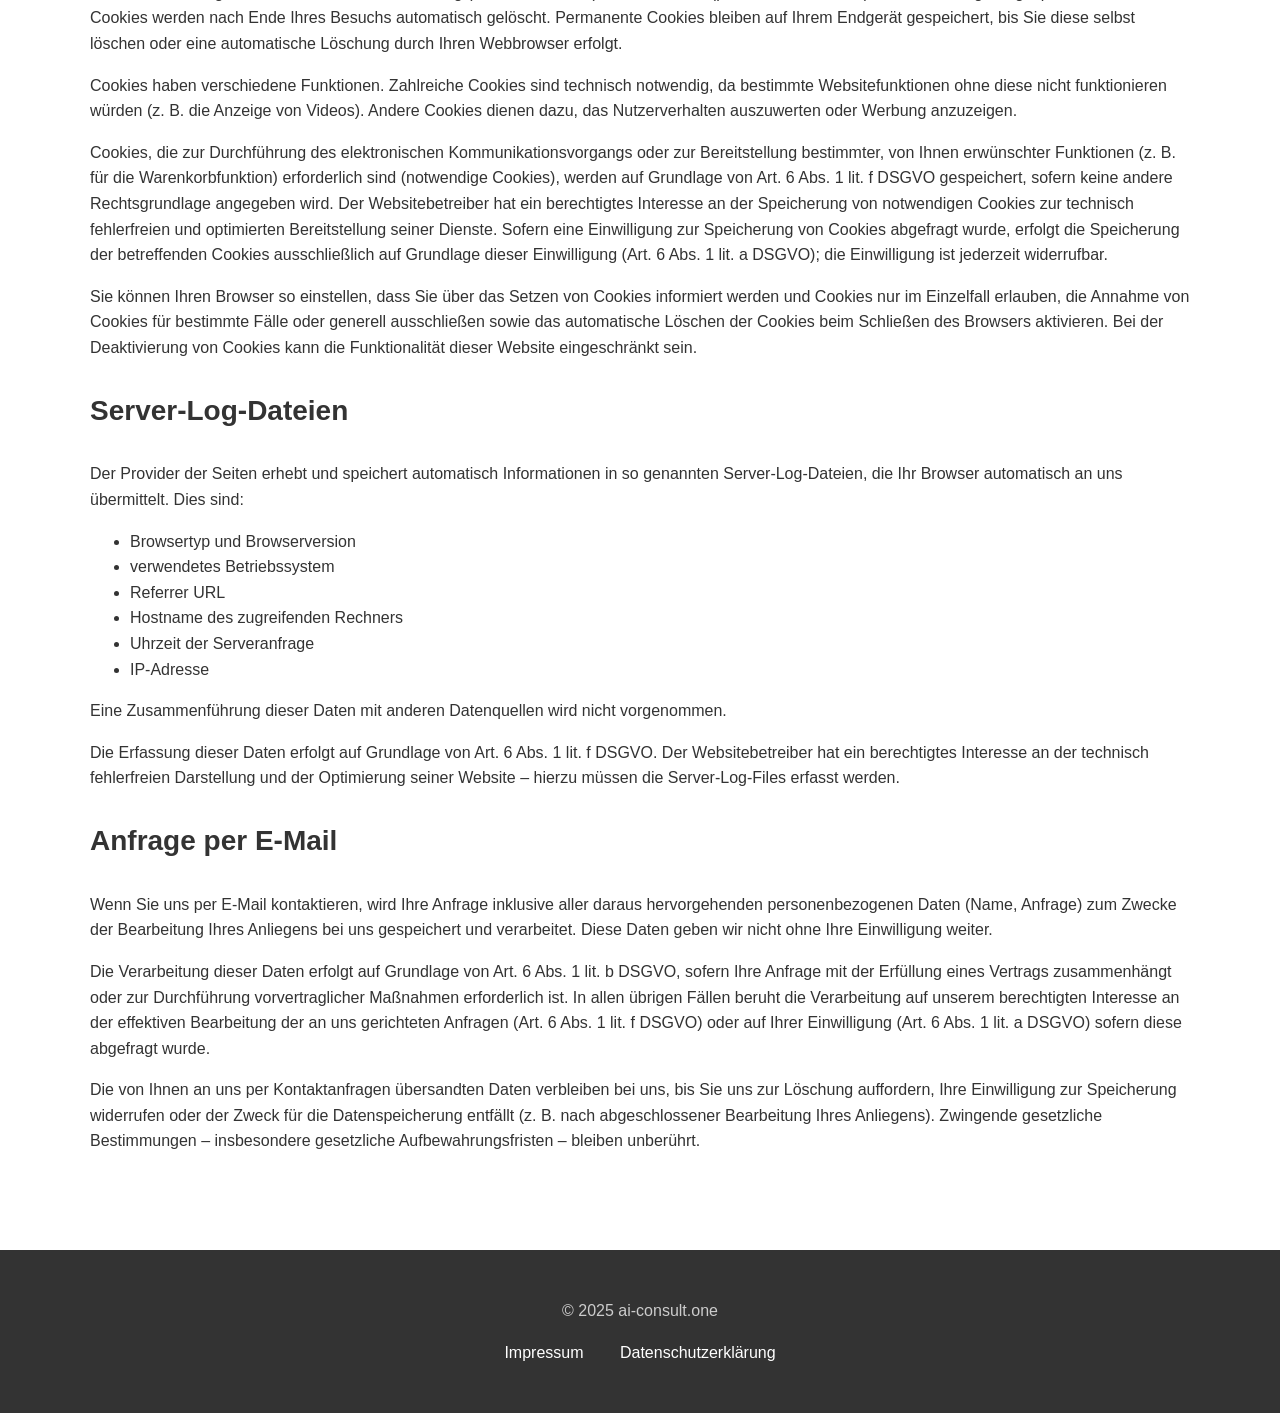
==== commit 7d39476b: "bug fixes" ====
--- a/datenschutz.html
+++ b/datenschutz.html
@@ -116,5 +116,6 @@
             <li><a href="datenschutz.html">Datenschutzerklärung</a></li>
         </ul>
     </footer>
+    <script src="script.js"></script>
 </body>
 </html>
--- a/style.css
+++ b/style.css
@@ -22,7 +22,7 @@
 
 nav {
     display: flex;
-    justify-content: space-between;
+    justify-content: center;
     align-items: center;
     max-width: 1200px;
     margin: auto;
@@ -32,6 +32,10 @@
 nav .logo {
     font-size: 1.5rem;
     font-weight: bold;
+    display: flex;
+    justify-content: center;
+    align-items: center;
+    flex: 1;
 }
 
 nav .logo a {
@@ -45,6 +49,8 @@
     gap: 1.5rem;
     margin: 0;
     padding: 0;
+    flex: 2;
+    justify-content: center;
 }
 
 nav ul li a {
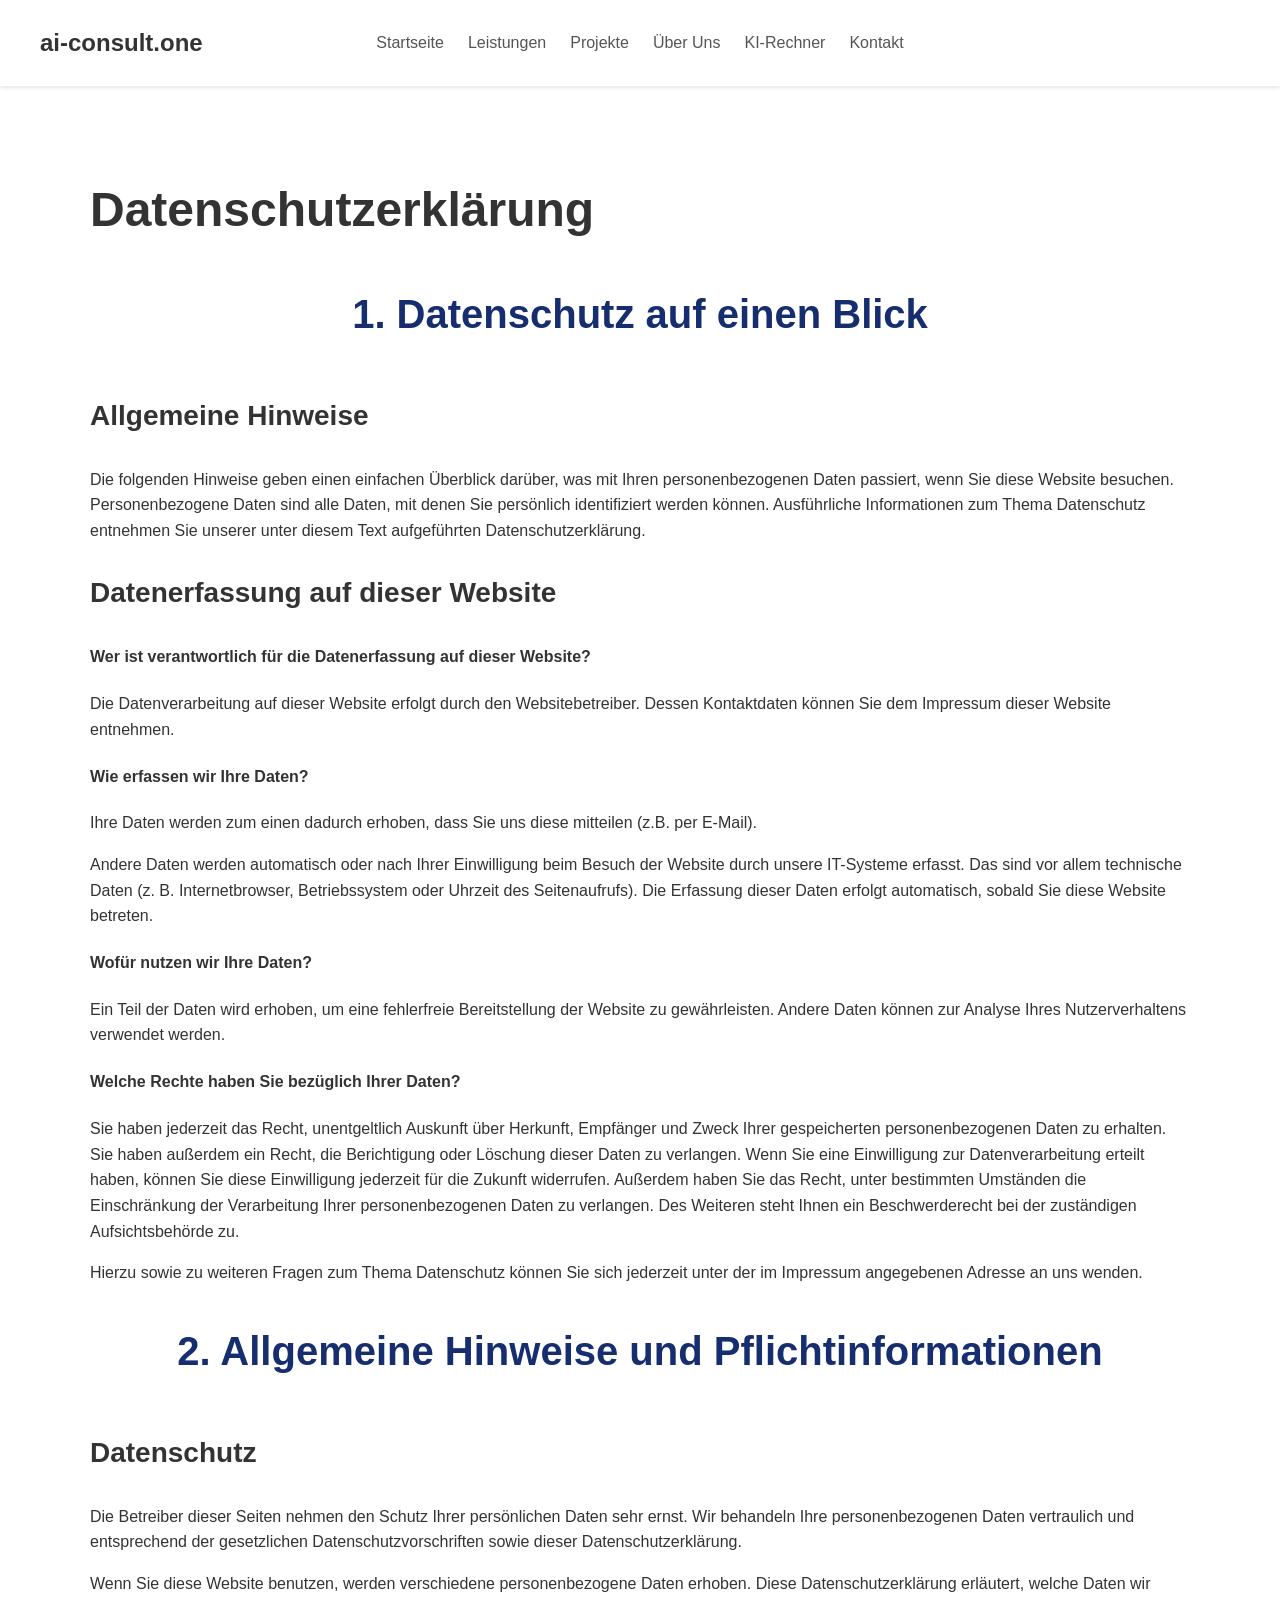
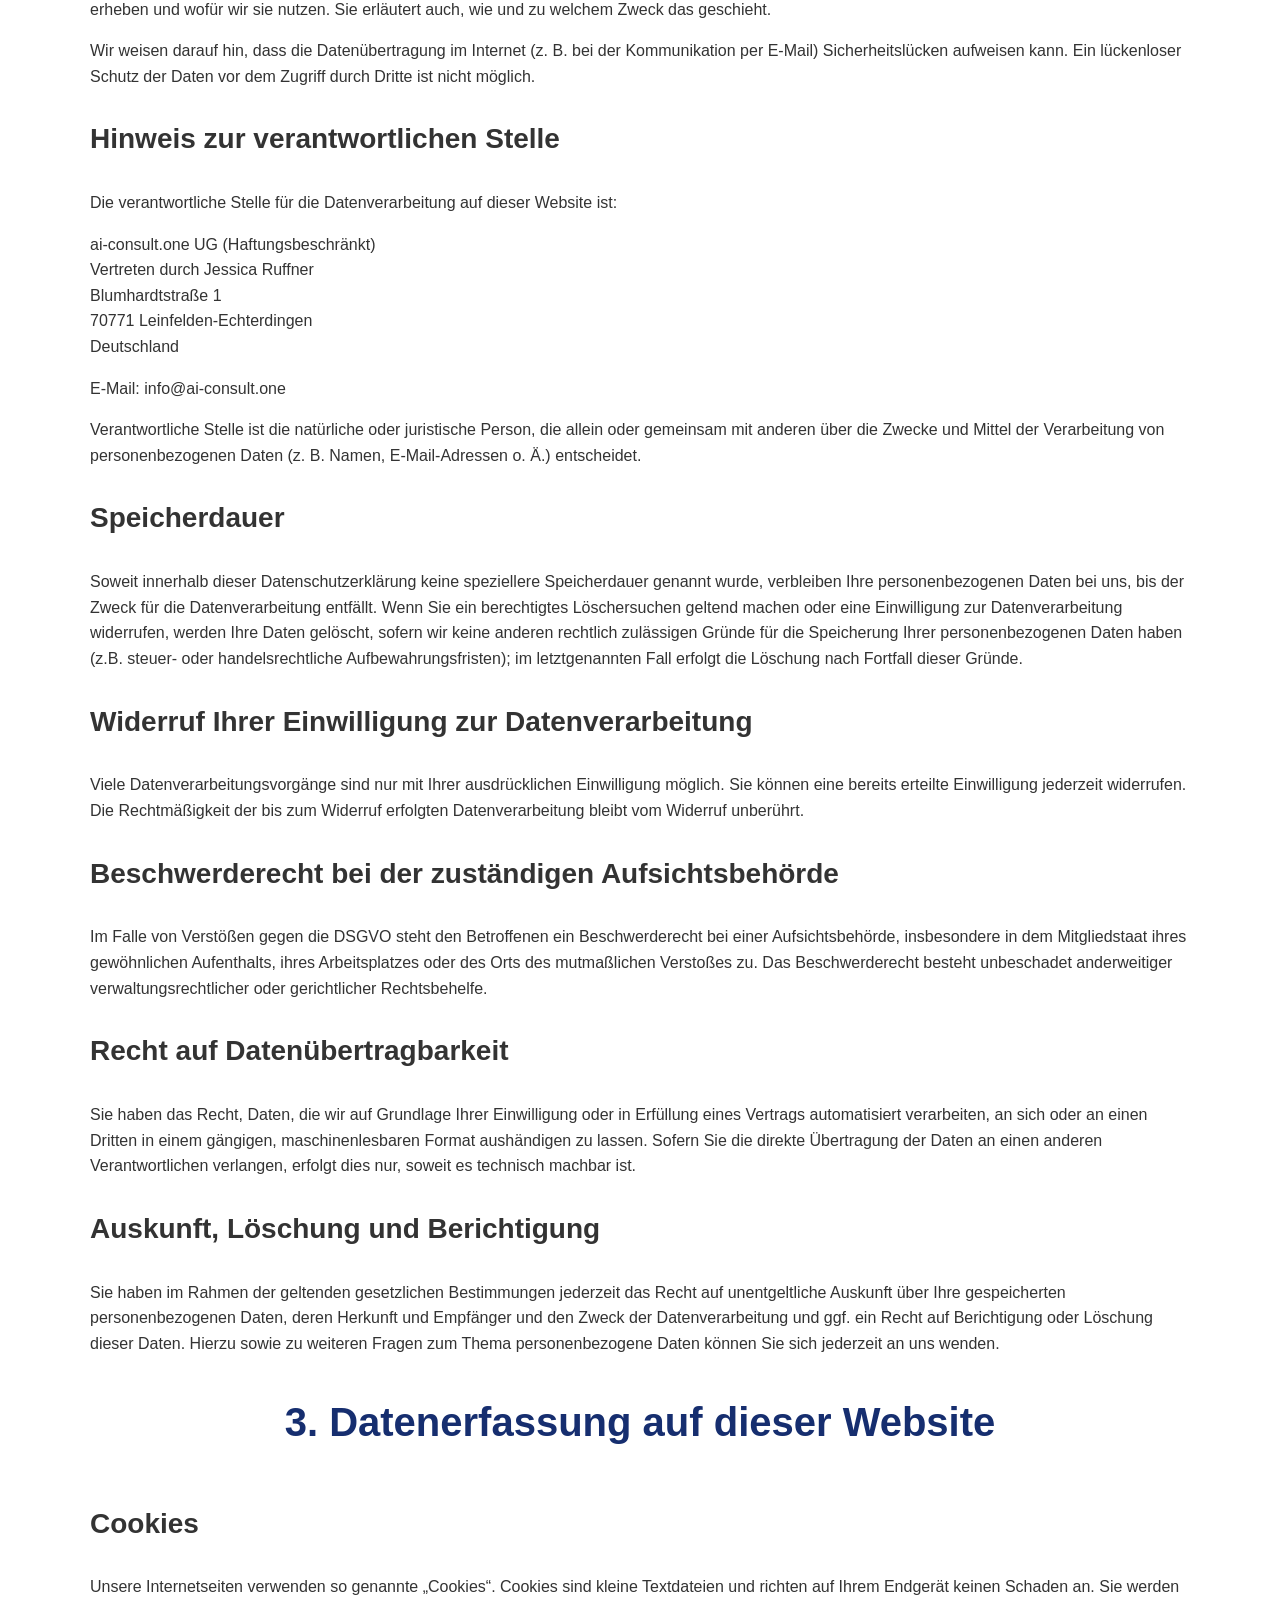
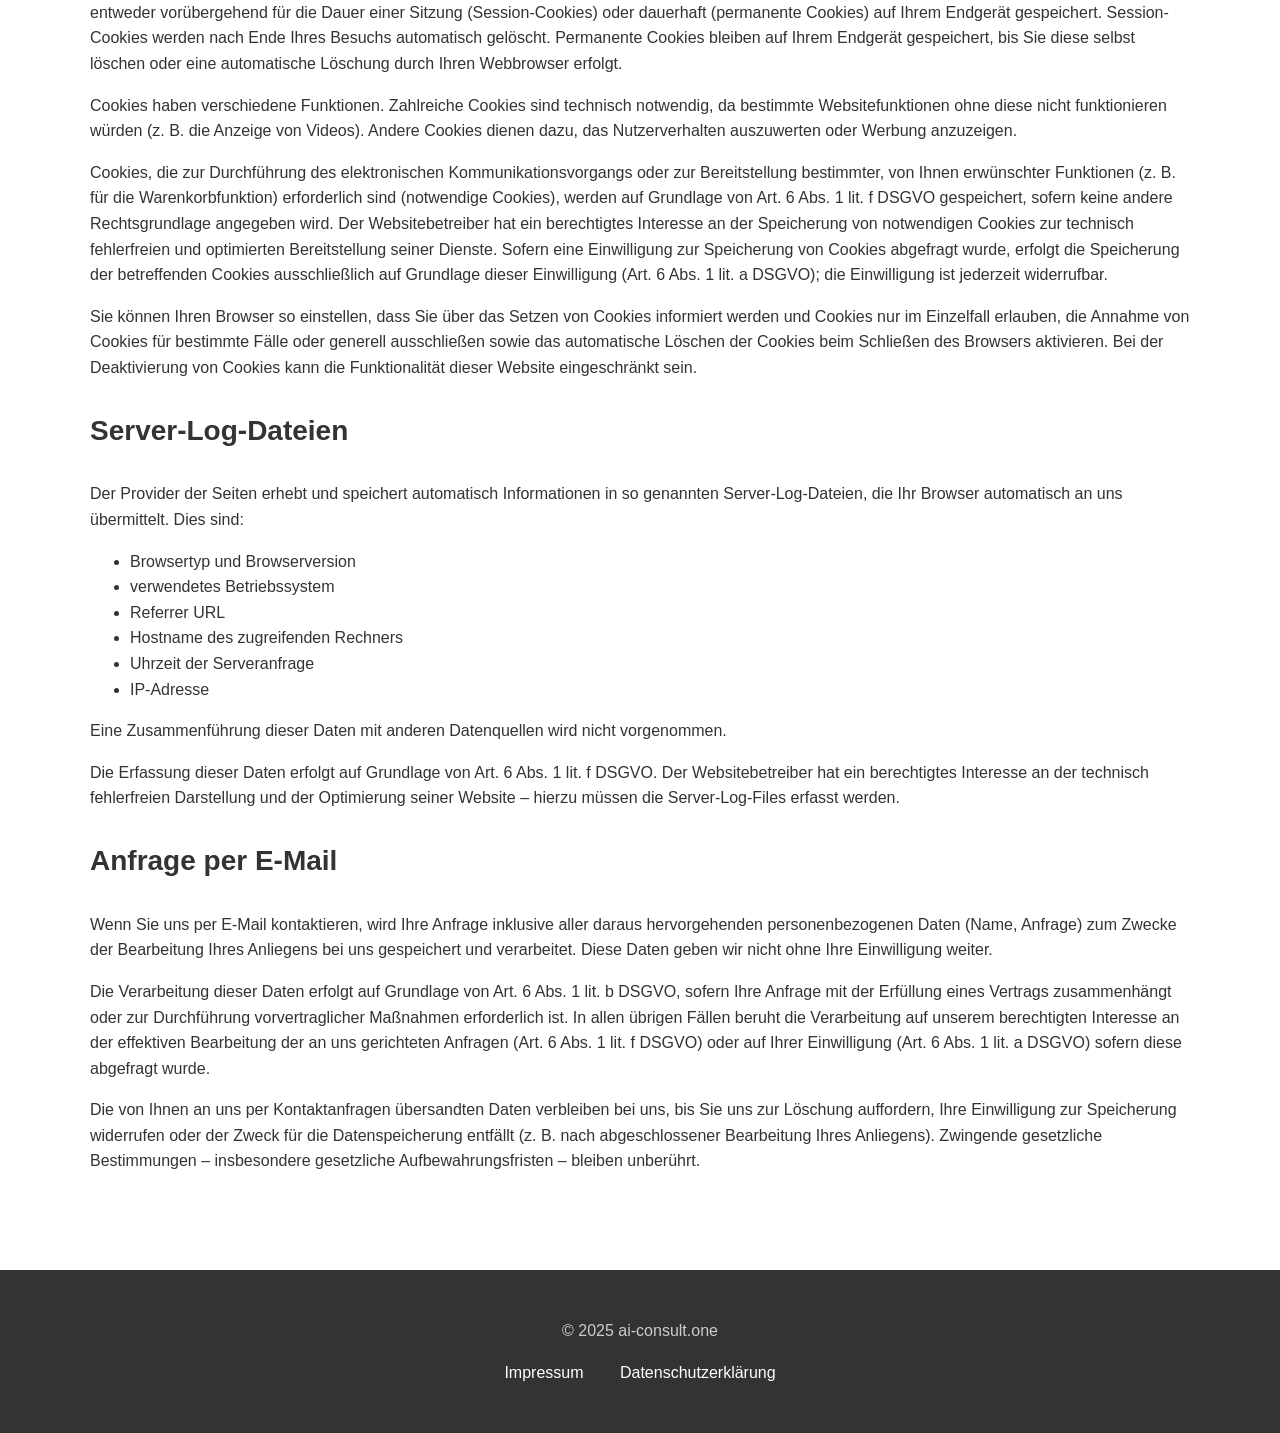
==== commit f1784e35: "feat: Update navigation and add KI-Rechner call-to-action - Replaced the "Blog" link with a new link" ====
--- a/datenschutz.html
+++ b/datenschutz.html
@@ -15,7 +15,7 @@
                 <li><a href="index.html#services">Leistungen</a></li>
                 <li><a href="index.html#projects">Projekte</a></li>
                 <li><a href="index.html#about">Über Uns</a></li>
-                <li><a href="index.html#blog">Blog</a></li>
+                <li><a href="ki-rechner.html">KI-Rechner</a></li>
                 <li><a href="index.html#contact">Kontakt</a></li>
             </ul>
             <button class="hamburger" id="hamburger-menu">
--- a/style.css
+++ b/style.css
@@ -1,17 +1,52 @@
+:root {
+    --dark-blue: #162e6f;
+    --light-blue: #2498be;
+    --dark-green: #0d7254;
+    --dark-green-hover: #0a5a43;
+
+    --text-color: #333;
+    --text-color-light: #555;
+    --background-light: #f9f9f9;
+    --background-light-blue: #e9f5fa;
+    --white: #fff;
+    --border-color: #ddd;
+    --body-bg: #f4f4f4;
+    --section-bg: #fff;
+    --card-shadow: rgba(0,0,0,0.08);
+}
+
+/* Dark Mode Variables */
+@media (prefers-color-scheme: dark) {
+    :root {
+        --text-color: #e5e7eb;
+        --text-color-light: #9ca3af;
+        --background-light: #1e293b;
+        --background-light-blue: #1e3a5f;
+        --white: #0f172a;
+        --border-color: #374151;
+        --body-bg: #0f172a;
+        --section-bg: #1e293b;
+        --card-shadow: rgba(0,0,0,0.3);
+        --dark-blue: #4ade80;
+        --light-blue: #60a5fa;
+    }
+}
+
 /* General Body Styles */
 body {
     font-family: -apple-system, BlinkMacSystemFont, "Segoe UI", Roboto, "Helvetica Neue", Arial, sans-serif;
     margin: 0;
     line-height: 1.6;
-    color: #333;
-    background-color: #f4f4f4;
+    color: var(--text-color);
+    background-color: var(--body-bg);
+    transition: background-color 0.3s, color 0.3s;
 }
 
 /* Header & Navigation */
 header {
-    background: #fff;
-    color: #333;
-    padding: 1rem 0;
+    background: var(--white);
+    color: var(--text-color);
+    padding: 1.5rem 0;
     position: fixed;
     width: 100%;
     top: 0;
@@ -22,24 +57,24 @@
 
 nav {
     display: flex;
-    justify-content: center;
+    justify-content: space-between;
     align-items: center;
     max-width: 1200px;
     margin: auto;
     padding: 0 2rem;
+    position: relative;
 }
 
 nav .logo {
     font-size: 1.5rem;
     font-weight: bold;
     display: flex;
-    justify-content: center;
     align-items: center;
-    flex: 1;
+    justify-content: flex-start;
 }
 
 nav .logo a {
-    color: #333;
+    color: var(--text-color);
     text-decoration: none;
 }
 
@@ -49,25 +84,28 @@
     gap: 1.5rem;
     margin: 0;
     padding: 0;
-    flex: 2;
-    justify-content: center;
+    position: absolute;
+    left: 50%;
+    top: 50%;
+    transform: translate(-50%, -50%);
 }
 
 nav ul li a {
-    color: #555;
+    color: var(--text-color-light);
     text-decoration: none;
     font-weight: 500;
     transition: color 0.3s;
 }
 
 nav ul li a:hover {
-    color: #007bff;
+    color: var(--dark-green);
 }
 
 /* Main Content */
 main {
-    padding-top: 80px; /* Adjust for fixed header */
-    background-color: #fff;
+    padding-top: 100px; /* Adjust for fixed header */
+    background-color: var(--section-bg);
+    transition: background-color 0.3s;
 }
 
 section {
@@ -76,9 +114,6 @@
     margin: auto;
 }
 
-section:nth-of-type(even) {
-    background-color: #f9f9f9;
-}
 
 h1 {
     font-size: 3rem;
@@ -89,17 +124,21 @@
     font-size: 2.5rem;
     text-align: center;
     margin-bottom: 3rem;
-    color: #004085;
+    color: var(--dark-blue);
 }
 
 h3 {
     font-size: 1.75rem;
-    color: #333;
+    color: var(--text-color);
+}
+
+.core-services .service h3, .case-study h3 {
+    color: var(--light-blue);
 }
 
 .sub-headline {
     font-size: 1.25rem;
-    color: #555;
+    color: var(--text-color-light);
     max-width: 800px;
     margin: 0 auto 3rem auto;
     text-align: center;
@@ -119,16 +158,18 @@
 }
 
 .core-services .service {
-    background: #fff;
+    background: var(--white);
     padding: 2rem;
     border-radius: 8px;
-    box-shadow: 0 4px 12px rgba(0,0,0,0.08);
+    box-shadow: 0 4px 12px var(--card-shadow);
     flex: 1;
     max-width: 320px;
+    border: 1px solid var(--dark-green);
+    transition: background-color 0.3s, box-shadow 0.3s;
 }
 
 .core-services .service a {
-    color: #007bff;
+    color: var(--light-blue);
     text-decoration: none;
     font-weight: bold;
 }
@@ -136,12 +177,12 @@
 .social-proof {
     margin: 3rem 0;
     font-style: italic;
-    color: #555;
+    color: var(--text-color-light);
 }
 
 .social-proof blockquote {
     font-size: 1.2rem;
-    border-left: 3px solid #007bff;
+    border-left: 3px solid var(--dark-blue);
     padding-left: 1.5rem;
     margin: 0 auto 1rem auto;
     max-width: 700px;
@@ -155,8 +196,8 @@
 
 .cta-button {
     display: inline-block;
-    background: #007bff;
-    color: #fff;
+    background: var(--dark-green);
+    color: var(--white);
     padding: 1rem 2.5rem;
     text-decoration: none;
     border-radius: 5px;
@@ -167,7 +208,7 @@
 }
 
 .cta-button:hover {
-    background-color: #0056b3;
+    background-color: var(--dark-green-hover);
     transform: translateY(-2px);
 }
 
@@ -175,16 +216,18 @@
 #services .service-detail {
     margin-bottom: 3rem;
     padding: 2rem;
-    background: #fff;
+    background: var(--white);
     border-radius: 5px;
+    transition: background-color 0.3s;
 }
 
 /* Projects Section */
 .case-study {
-    background: #fff;
+    background: var(--white);
     padding: 2rem;
-    border-left: 5px solid #007bff;
+    border-left: 5px solid var(--dark-green);
     border-radius: 5px;
+    transition: background-color 0.3s;
 }
 
 .case-study p {
@@ -205,11 +248,12 @@
 }
 
 #blog .blog-posts article {
-    background: #fff;
+    background: var(--white);
     padding: 1.5rem;
     border-radius: 5px;
-    box-shadow: 0 2px 5px rgba(0,0,0,0.05);
+    box-shadow: 0 2px 5px var(--card-shadow);
     flex: 1;
+    transition: background-color 0.3s, box-shadow 0.3s;
 }
 
 /* Contact Section */
@@ -219,7 +263,7 @@
 
 /* Footer */
 footer {
-    background: #333;
+    background: var(--text-color);
     color: #ccc;
     text-align: center;
     padding: 2rem 0;
@@ -237,18 +281,18 @@
 }
 
 footer a {
-    color: #fff;
+    color: var(--white);
     text-decoration: none;
     transition: color 0.3s;
 }
 
 footer a:hover {
-    color: #007bff;
+    color: var(--light-blue);
 }
 
 /* Styles for Impressum/Datenschutz */
 body.legal-page main {
-    background-color: #fff;
+    background-color: var(--white);
 }
 .legal-page section {
     padding-top: 2rem;
@@ -278,10 +322,11 @@
 #projects .case-study {
     flex: 1;
     max-width: 400px;
-    border: 1px solid #ddd;
+    border: 1px solid var(--border-color);
     border-radius: 8px;
     padding: 2rem;
-    box-shadow: 0 2px 5px rgba(0,0,0,0.05);
+    box-shadow: 0 2px 5px var(--card-shadow);
+    transition: background-color 0.3s, box-shadow 0.3s, border-color 0.3s;
 }
 
 .process-list {
@@ -296,10 +341,11 @@
 .process-list li {
     flex: 1;
     min-width: 280px;
-    background: #f9f9f9;
+    background: var(--background-light);
     padding: 1.5rem;
     border-radius: 8px;
-    border: 1px solid #eee;
+    border: 1px solid var(--border-color);
+    transition: background-color 0.3s, border-color 0.3s;
 }
 
 #about .process-list li {
@@ -311,14 +357,37 @@
 }
 
 .info-box {
-    background-color: #e9ecef;
+    background-color: var(--background-light);
     padding: 1.5rem;
     border-radius: 8px;
     margin-top: 3rem;
+    transition: background-color 0.3s;
 }
 
 .info-box p {
     margin: 0;
+}
+
+/* KI-Rechner Call-to-Action Box */
+#nutzen > div[style*="gradient"] {
+    background: linear-gradient(135deg, rgba(13, 114, 84, 0.1) 0%, rgba(36, 152, 190, 0.1) 100%) !important;
+    border: 2px solid rgba(13, 114, 84, 0.2) !important;
+    transition: background 0.3s, border-color 0.3s;
+}
+
+@media (prefers-color-scheme: dark) {
+    #nutzen > div[style*="gradient"] {
+        background: linear-gradient(135deg, rgba(13, 114, 84, 0.2) 0%, rgba(36, 152, 190, 0.2) 100%) !important;
+        border-color: rgba(13, 114, 84, 0.3) !important;
+    }
+    
+    #nutzen > div[style*="gradient"] h3 {
+        color: #4ade80 !important;
+    }
+    
+    #nutzen > div[style*="gradient"] p {
+        color: #9ca3af !important;
+    }
 }
 
 
@@ -336,7 +405,7 @@
     width: 25px;
     height: 3px;
     margin: 5px 0;
-    background-color: #333;
+    background-color: var(--text-color);
     transition: all 0.3s ease-in-out;
 }
 
@@ -347,10 +416,11 @@
         flex-direction: column;
         width: 100%;
         position: absolute;
-        top: 70px; /* Height of the header */
+        top: 98px; /* Height of the header */
         left: 0;
-        background-color: #fff;
+        background-color: var(--white);
         box-shadow: 0 4px 8px rgba(0,0,0,0.1);
+        transform: none;
     }
 
     nav .nav-links.nav-active {
@@ -366,6 +436,10 @@
 
     nav .hamburger {
         display: block;
+        position: absolute;
+        right: 2rem;
+        top: 50%;
+        transform: translateY(-50%);
     }
 
     /* Hamburger animation to 'X' */
@@ -407,7 +481,7 @@
     left: 0;
     width: 100%;
     background: #222;
-    color: #fff;
+    color: var(--white);
     padding: 1.5rem;
     text-align: center;
     z-index: 1001;
@@ -424,13 +498,13 @@
 }
 
 #cookie-banner a {
-    color: #007bff;
+    color: var(--light-blue);
     text-decoration: underline;
 }
 
 #cookie-banner button {
-    background: #007bff;
-    color: #fff;
+    background: var(--dark-green);
+    color: var(--white);
     border: none;
     padding: 0.8rem 1.5rem;
     border-radius: 5px;
@@ -440,5 +514,160 @@
 }
 
 #cookie-banner button:hover {
-    background-color: #0056b3;
-}
+    background-color: var(--dark-green-hover);
+}
+
+/* ========================================
+   DARK MODE STYLES
+   ======================================== */
+
+@media (prefers-color-scheme: dark) {
+    /* Header & Navigation */
+    header {
+        background: #1e293b;
+        box-shadow: 0 2px 4px rgba(0,0,0,0.3);
+    }
+
+    nav .logo a {
+        color: var(--text-color);
+    }
+
+    nav ul li a {
+        color: var(--text-color-light);
+    }
+
+    nav ul li a:hover {
+        color: #4ade80;
+    }
+
+    /* Headings */
+    h1, h2, h3 {
+        color: var(--text-color);
+    }
+
+    h2 {
+        color: #4ade80;
+    }
+
+    .core-services .service h3,
+    .case-study h3 {
+        color: #60a5fa;
+    }
+
+    /* Subheadline */
+    .sub-headline {
+        color: var(--text-color-light);
+    }
+
+    /* CTA Buttons - keep green but adjust */
+    .cta-button {
+        background: #0d7254;
+        color: #fff;
+    }
+
+    .cta-button:hover {
+        background: #0a5a43;
+    }
+
+    /* Services & Cards */
+    .core-services .service {
+        background: #1e293b;
+        border-color: #4ade80;
+    }
+
+    .core-services .service a {
+        color: #60a5fa;
+    }
+
+    #services .service-detail {
+        background: #1e293b;
+    }
+
+    /* Social Proof */
+    .social-proof blockquote {
+        border-left-color: #4ade80;
+        color: var(--text-color-light);
+    }
+
+    /* Case Studies */
+    .case-study {
+        background: #1e293b;
+        border-left-color: #4ade80;
+    }
+
+    #projects .case-study {
+        background: #1e293b;
+        border-color: #374151;
+    }
+
+    /* Process List */
+    .process-list li {
+        background: #1e293b;
+        border-color: #374151;
+    }
+
+    /* Info Box */
+    .info-box {
+        background: #1e293b;
+    }
+
+    /* Blog Posts */
+    #blog .blog-posts article {
+        background: #1e293b;
+    }
+
+    /* Footer */
+    footer {
+        background: #0f172a;
+        color: #9ca3af;
+    }
+
+    footer a {
+        color: #e5e7eb;
+    }
+
+    footer a:hover {
+        color: #60a5fa;
+    }
+
+    /* Mobile Navigation */
+    nav .nav-links {
+        background-color: #1e293b;
+    }
+
+    nav .nav-links li {
+        border-top-color: #374151;
+    }
+
+    .hamburger span {
+        background-color: var(--text-color);
+    }
+
+    /* Cookie Banner */
+    #cookie-banner {
+        background: #1e293b;
+        color: var(--text-color);
+    }
+
+    #cookie-banner a {
+        color: #60a5fa;
+    }
+
+    #cookie-banner button {
+        background: #0d7254;
+    }
+
+    #cookie-banner button:hover {
+        background: #0a5a43;
+    }
+
+    /* Legal Pages */
+    body.legal-page main {
+        background-color: #1e293b;
+    }
+
+    /* Smooth transitions for all color changes */
+    * {
+        transition: background-color 0.3s ease, color 0.3s ease, border-color 0.3s ease;
+    }
+}
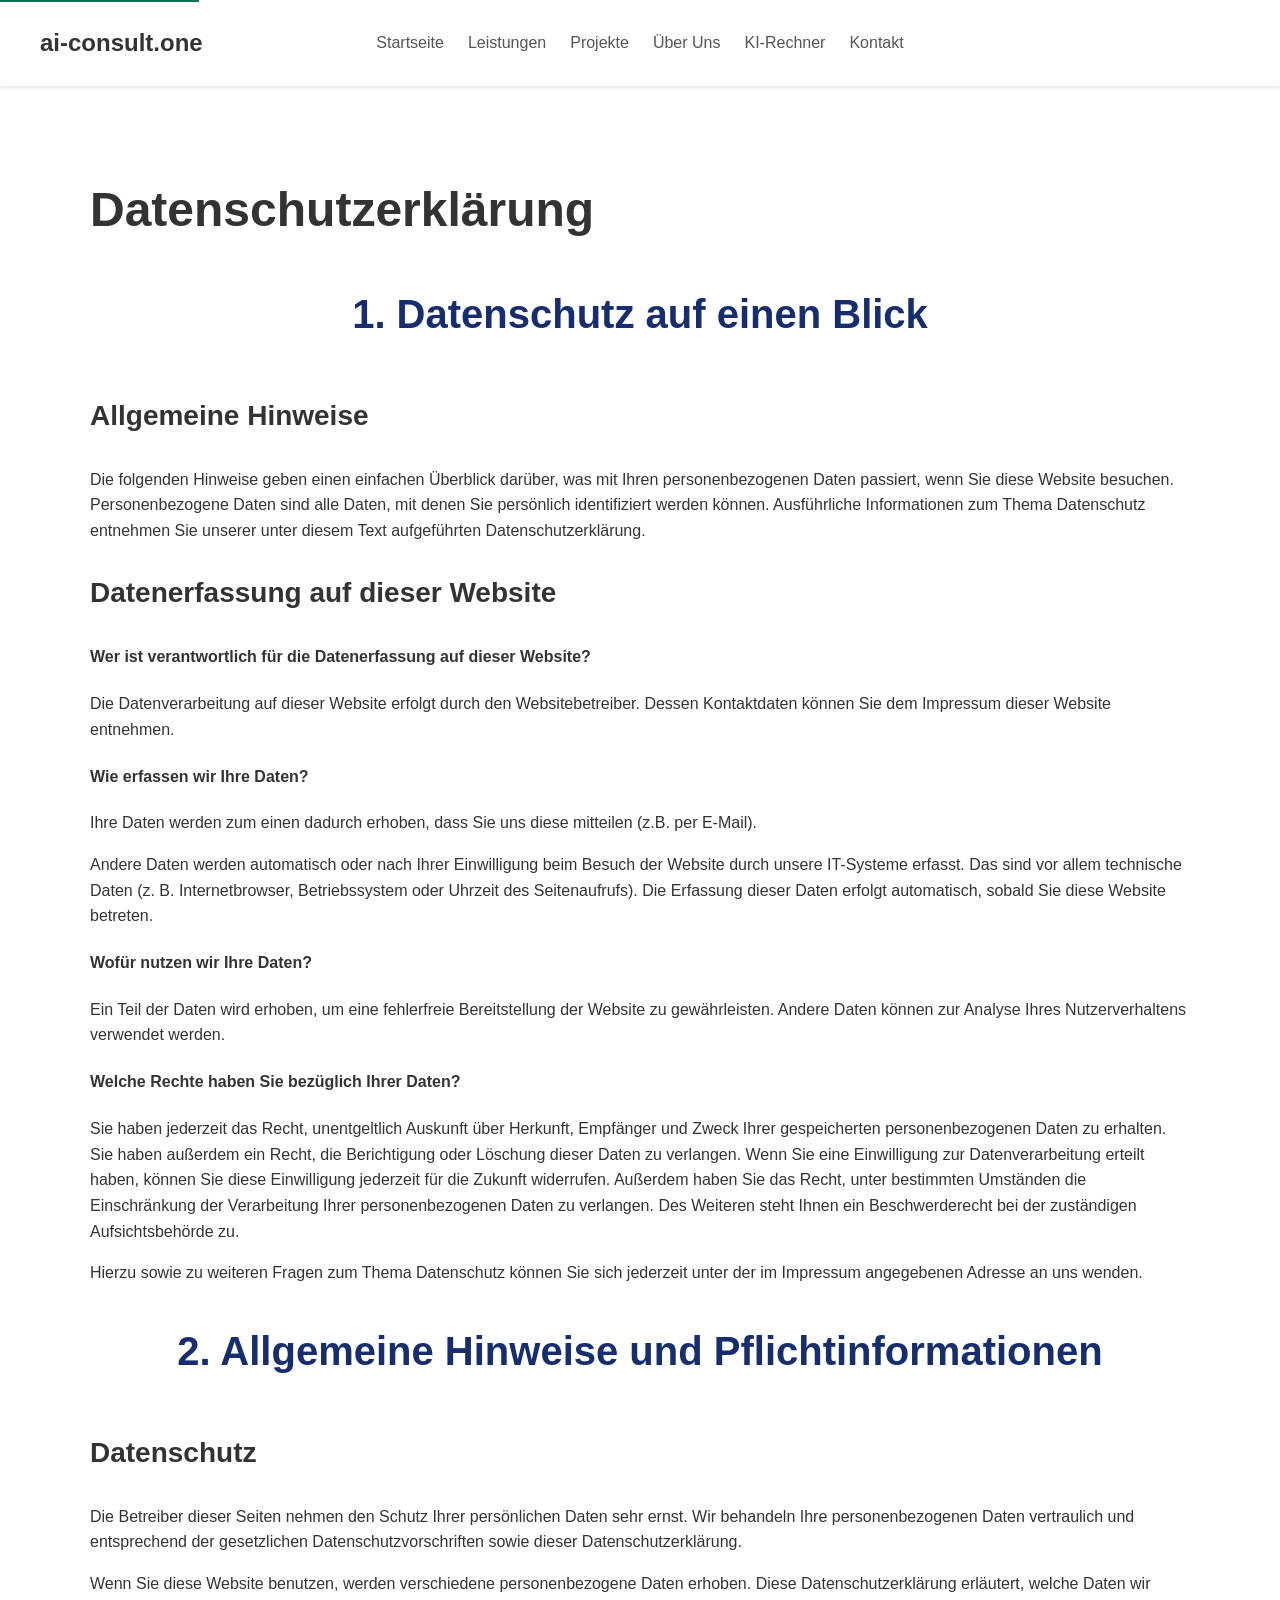
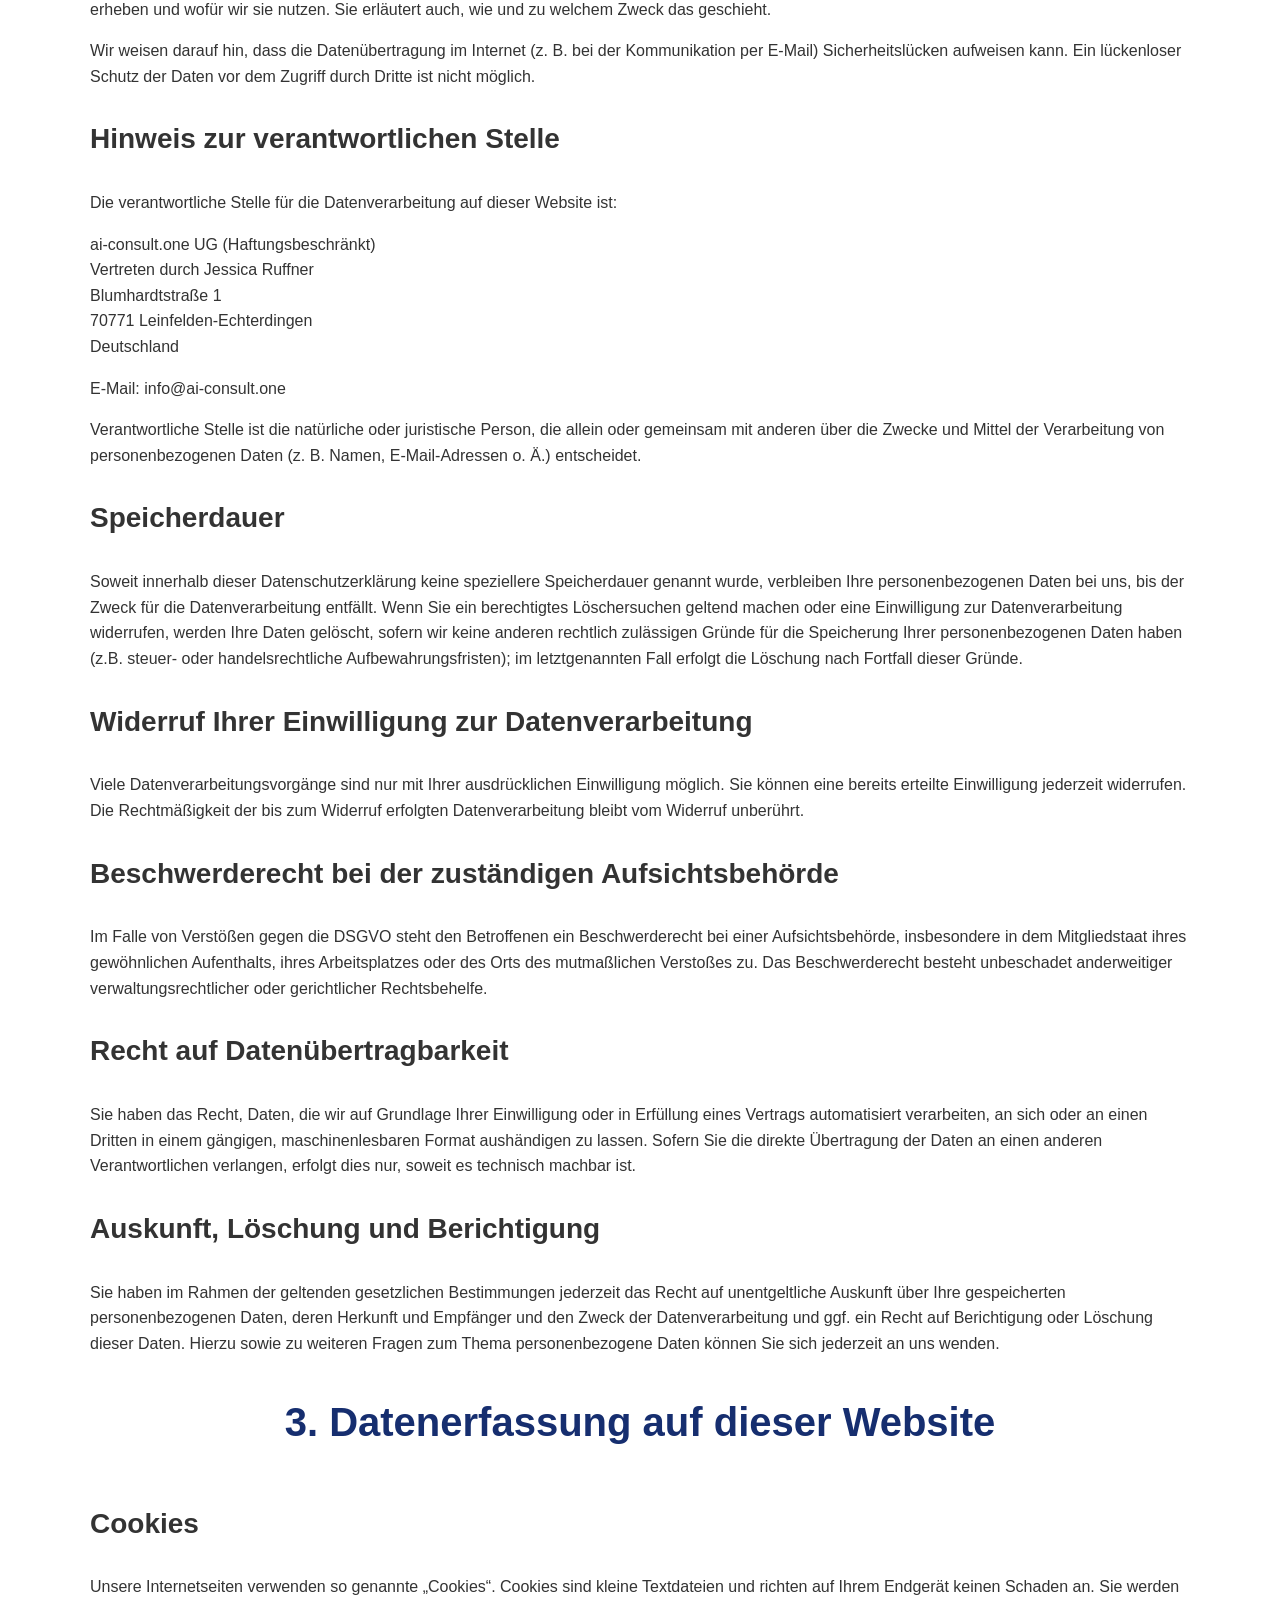
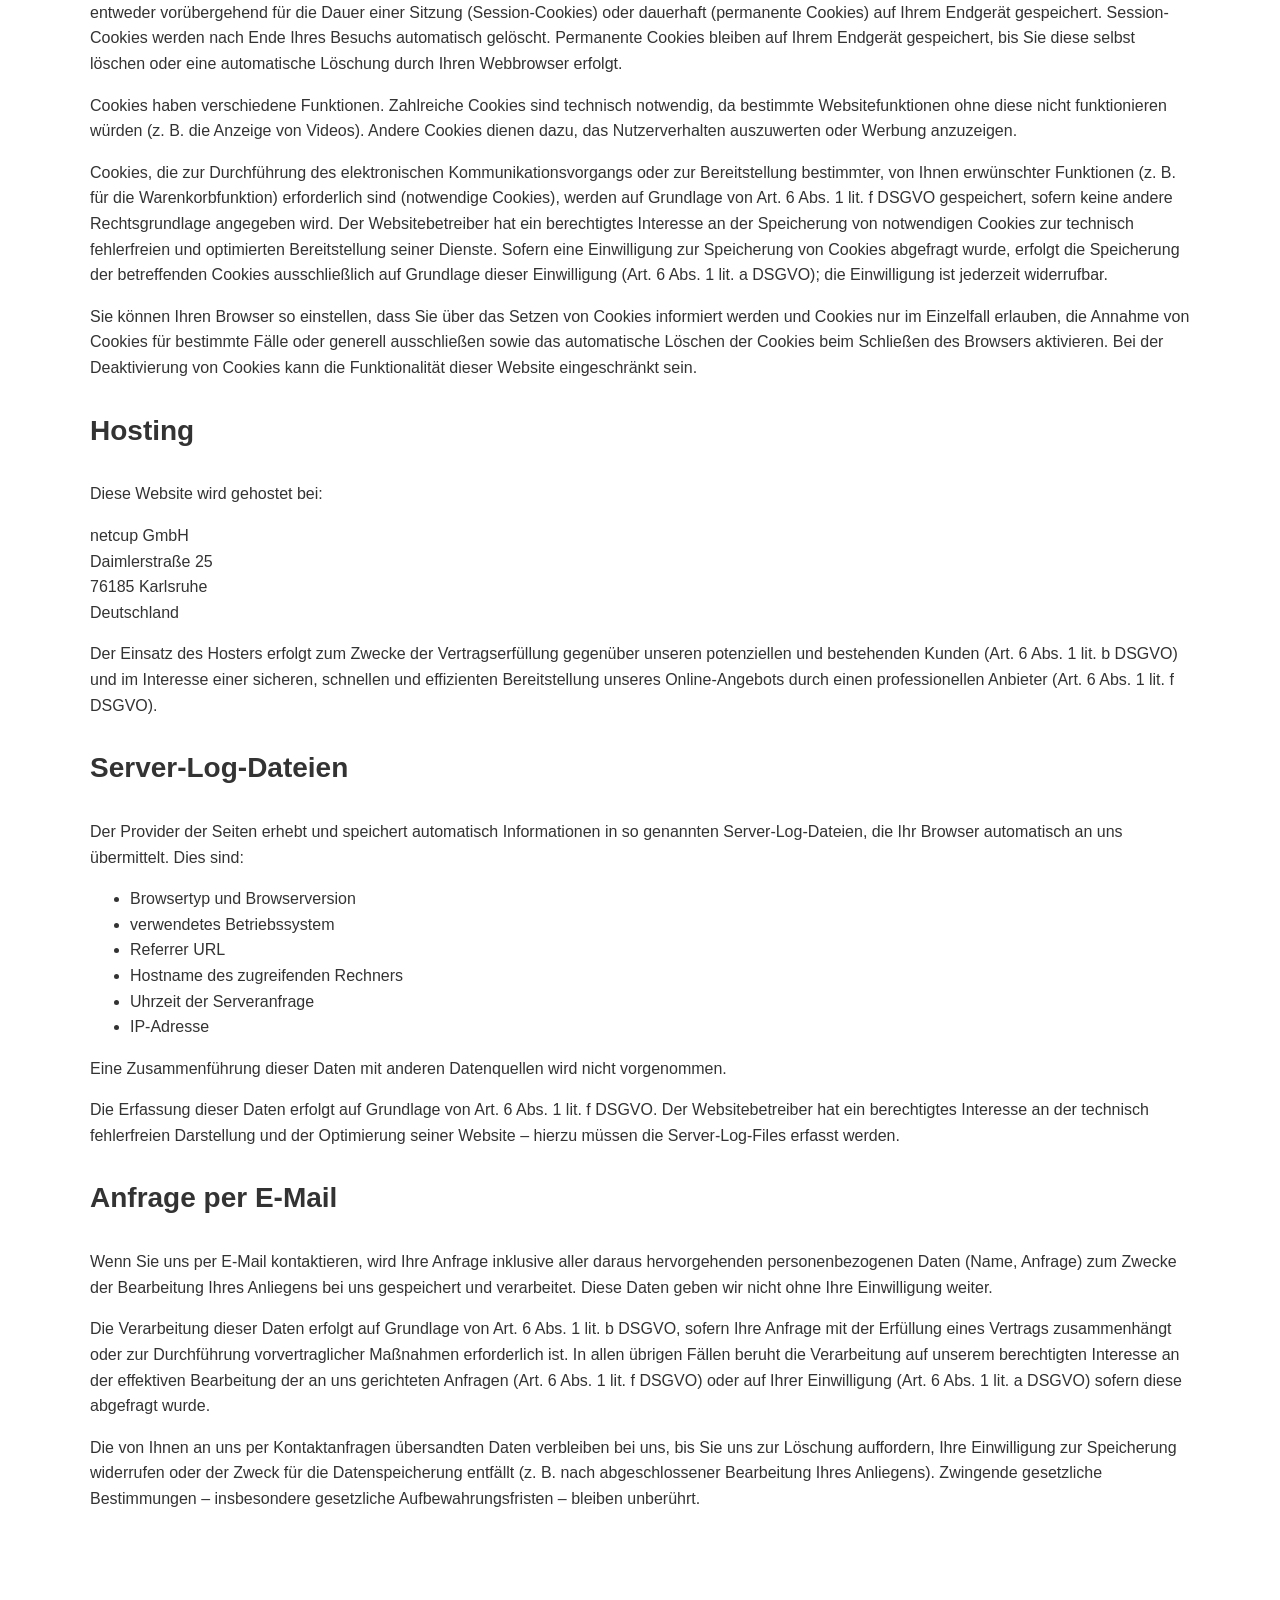
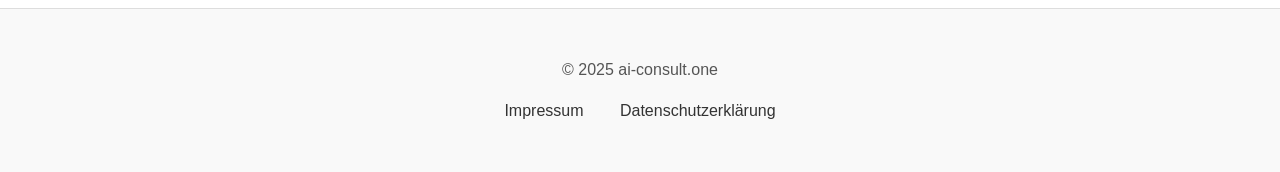
==== commit ee5a6f88: "feat: Implement comprehensive dark mode and enhance website accessibility - Introduced a complete da" ====
--- a/datenschutz.html
+++ b/datenschutz.html
@@ -2,15 +2,20 @@
 <html lang="de">
 <head>
     <meta charset="UTF-8">
-    <meta name="viewport" content="width=device-width, initial-scale=1.0">
+    <meta name="viewport" content="width=device-width, initial-scale=1.0, maximum-scale=5.0">
     <title>Datenschutzerklärung - ai-consult.one</title>
+    <meta name="description" content="Datenschutzerklärung von ai-consult.one - Informationen zur Verarbeitung personenbezogener Daten gemäß DSGVO.">
+    <link rel="canonical" href="https://ai-consult.one/datenschutz.html">
+    <link rel="icon" type="image/svg+xml" href="Design.svg">
     <link rel="stylesheet" href="style.css">
 </head>
 <body class="legal-page">
+    <a href="#main-content" class="skip-link">Zum Hauptinhalt springen</a>
+
     <header>
         <nav>
             <div class="logo"><a href="index.html">ai-consult.one</a></div>
-            <ul class="nav-links">
+            <ul class="nav-links" id="main-navigation">
                 <li><a href="index.html#home">Startseite</a></li>
                 <li><a href="index.html#services">Leistungen</a></li>
                 <li><a href="index.html#projects">Projekte</a></li>
@@ -18,7 +23,7 @@
                 <li><a href="ki-rechner.html">KI-Rechner</a></li>
                 <li><a href="index.html#contact">Kontakt</a></li>
             </ul>
-            <button class="hamburger" id="hamburger-menu">
+            <button class="hamburger" id="hamburger-menu" aria-label="Menü öffnen" aria-expanded="false" aria-controls="main-navigation">
                 <span></span>
                 <span></span>
                 <span></span>
@@ -26,7 +31,7 @@
         </nav>
     </header>
 
-    <main>
+    <main id="main-content">
         <section>
             <h1>Datenschutzerklärung</h1>
 
@@ -89,6 +94,16 @@
             <p>Cookies, die zur Durchführung des elektronischen Kommunikationsvorgangs oder zur Bereitstellung bestimmter, von Ihnen erwünschter Funktionen (z. B. für die Warenkorbfunktion) erforderlich sind (notwendige Cookies), werden auf Grundlage von Art. 6 Abs. 1 lit. f DSGVO gespeichert, sofern keine andere Rechtsgrundlage angegeben wird. Der Websitebetreiber hat ein berechtigtes Interesse an der Speicherung von notwendigen Cookies zur technisch fehlerfreien und optimierten Bereitstellung seiner Dienste. Sofern eine Einwilligung zur Speicherung von Cookies abgefragt wurde, erfolgt die Speicherung der betreffenden Cookies ausschließlich auf Grundlage dieser Einwilligung (Art. 6 Abs. 1 lit. a DSGVO); die Einwilligung ist jederzeit widerrufbar.</p>
             <p>Sie können Ihren Browser so einstellen, dass Sie über das Setzen von Cookies informiert werden und Cookies nur im Einzelfall erlauben, die Annahme von Cookies für bestimmte Fälle oder generell ausschließen sowie das automatische Löschen der Cookies beim Schließen des Browsers aktivieren. Bei der Deaktivierung von Cookies kann die Funktionalität dieser Website eingeschränkt sein.</p>
 
+            <h3>Hosting</h3>
+            <p>Diese Website wird gehostet bei:</p>
+            <p>
+                netcup GmbH<br>
+                Daimlerstraße 25<br>
+                76185 Karlsruhe<br>
+                Deutschland
+            </p>
+            <p>Der Einsatz des Hosters erfolgt zum Zwecke der Vertragserfüllung gegenüber unseren potenziellen und bestehenden Kunden (Art. 6 Abs. 1 lit. b DSGVO) und im Interesse einer sicheren, schnellen und effizienten Bereitstellung unseres Online-Angebots durch einen professionellen Anbieter (Art. 6 Abs. 1 lit. f DSGVO).</p>
+
             <h3>Server-Log-Dateien</h3>
             <p>Der Provider der Seiten erhebt und speichert automatisch Informationen in so genannten Server-Log-Dateien, die Ihr Browser automatisch an uns übermittelt. Dies sind:</p>
             <ul>
--- a/style.css
+++ b/style.css
@@ -32,6 +32,28 @@
     }
 }
 
+/* Skip Navigation Link */
+.skip-link {
+    position: absolute;
+    top: -40px;
+    left: 0;
+    background: var(--dark-green);
+    color: white;
+    padding: 8px;
+    text-decoration: none;
+    z-index: 9999;
+}
+
+.skip-link:focus {
+    top: 0;
+}
+
+/* Focus Indicators */
+*:focus-visible {
+    outline: 2px solid var(--dark-green);
+    outline-offset: 2px;
+}
+
 /* General Body Styles */
 body {
     font-family: -apple-system, BlinkMacSystemFont, "Segoe UI", Roboto, "Helvetica Neue", Arial, sans-serif;
@@ -212,6 +234,42 @@
     transform: translateY(-2px);
 }
 
+.cta-button-primary {
+    background: linear-gradient(135deg, #0d7254 0%, #0a5a43 100%) !important;
+}
+
+.cta-group {
+    display: flex;
+    gap: 1rem;
+    justify-content: center;
+    flex-wrap: wrap;
+    margin-top: 2rem;
+}
+
+.ki-calculator-cta {
+    text-align: center;
+    margin-top: 3rem;
+    padding: 2rem;
+    background: linear-gradient(135deg, rgba(13, 114, 84, 0.1) 0%, rgba(36, 152, 190, 0.1) 100%);
+    border-radius: 12px;
+    border: 2px solid rgba(13, 114, 84, 0.2);
+    transition: background 0.3s, border-color 0.3s;
+}
+
+.ki-calculator-cta h3 {
+    color: #0d7254;
+    margin-bottom: 1rem;
+}
+
+.ki-calculator-cta p {
+    margin-bottom: 1.5rem;
+    color: #555;
+}
+
+.ki-calculator-cta .cta-button {
+    margin-top: 0;
+}
+
 /* Services Section */
 #services .service-detail {
     margin-bottom: 3rem;
@@ -263,10 +321,12 @@
 
 /* Footer */
 footer {
-    background: var(--text-color);
-    color: #ccc;
+    background: var(--background-light);
+    color: var(--text-color-light);
     text-align: center;
     padding: 2rem 0;
+    border-top: 1px solid var(--border-color);
+    transition: background-color 0.3s, color 0.3s, border-color 0.3s;
 }
 
 footer ul {
@@ -281,13 +341,13 @@
 }
 
 footer a {
-    color: var(--white);
+    color: var(--text-color);
     text-decoration: none;
     transition: color 0.3s;
 }
 
 footer a:hover {
-    color: var(--light-blue);
+    color: var(--dark-green);
 }
 
 /* Styles for Impressum/Datenschutz */
@@ -376,16 +436,16 @@
 }
 
 @media (prefers-color-scheme: dark) {
-    #nutzen > div[style*="gradient"] {
+    .ki-calculator-cta {
         background: linear-gradient(135deg, rgba(13, 114, 84, 0.2) 0%, rgba(36, 152, 190, 0.2) 100%) !important;
         border-color: rgba(13, 114, 84, 0.3) !important;
     }
     
-    #nutzen > div[style*="gradient"] h3 {
+    .ki-calculator-cta h3 {
         color: #4ade80 !important;
     }
     
-    #nutzen > div[style*="gradient"] p {
+    .ki-calculator-cta p {
         color: #9ca3af !important;
     }
 }
@@ -513,6 +573,12 @@
     transition: background-color 0.3s;
 }
 
+#cookie-banner button {
+    min-height: 44px;
+    min-width: 120px;
+    margin: 0.5rem 0;
+}
+
 #cookie-banner button:hover {
     background-color: var(--dark-green-hover);
 }
